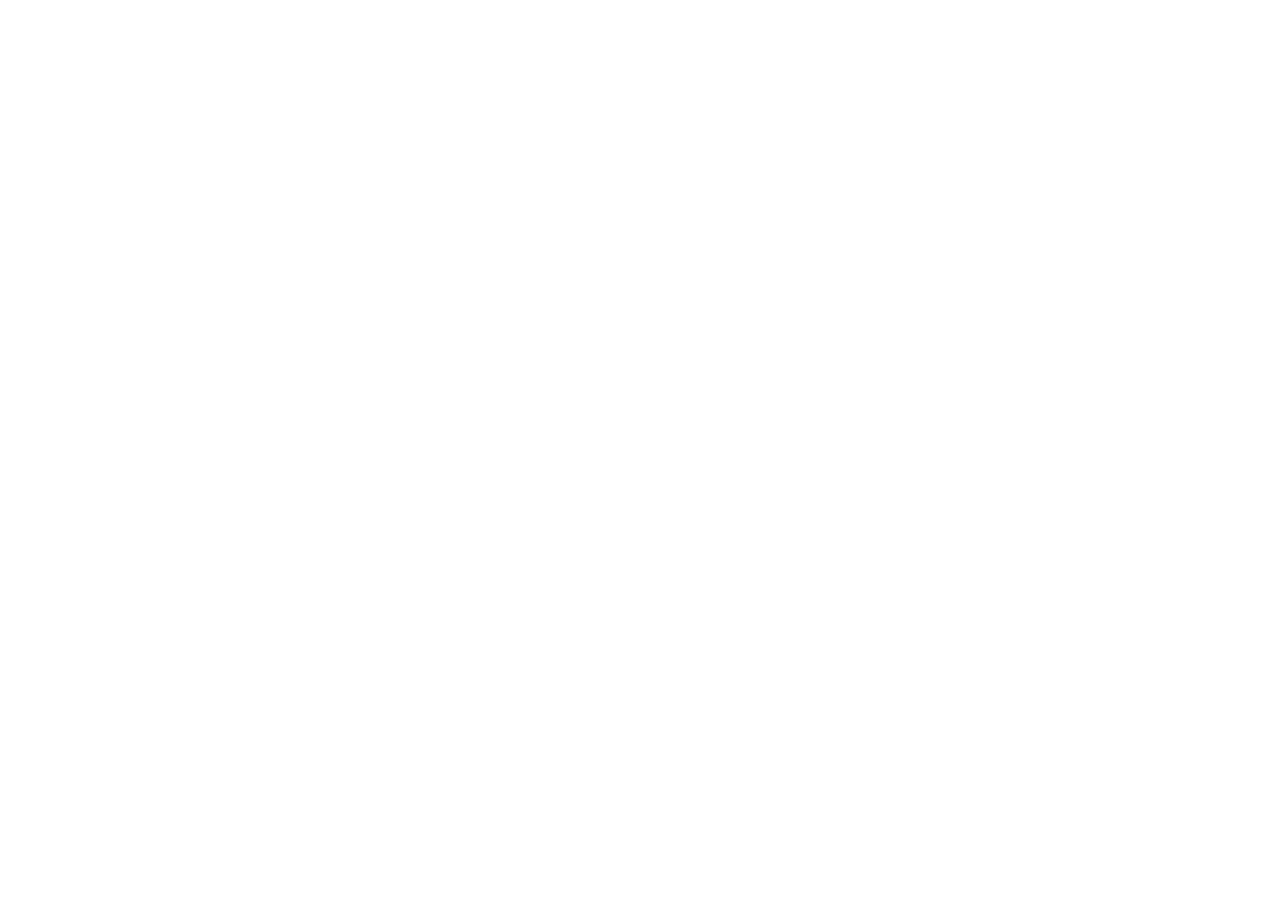
==== index.html @ 4a205fae "131" ====
<html lang="en">
<head>
    <meta charset="UTF-8">
    <meta http-equiv="X-UA-Compatible" content="IE=edge">
    <meta name="viewport" content="width=device-width, initial-scale=1.0">

    <!-- CSS only -->
    <link href="https://cdn.jsdelivr.net/npm/bootstrap@5.2.1/dist/css/bootstrap.min.css" rel="stylesheet" integrity="sha384-iYQeCzEYFbKjA/T2uDLTpkwGzCiq6soy8tYaI1GyVh/UjpbCx/TYkiZhlZB6+fzT" crossorigin="anonymous">

    <title>Boot Service</title>

</head>
<body>
    
</body>

    <!-- JavaScript Bundle with Popper -->
    <script src="https://cdn.jsdelivr.net/npm/bootstrap@5.2.1/dist/js/bootstrap.bundle.min.js" integrity="sha384-u1OknCvxWvY5kfmNBILK2hRnQC3Pr17a+RTT6rIHI7NnikvbZlHgTPOOmMi466C8" crossorigin="anonymous">
    </script>
    
</html>
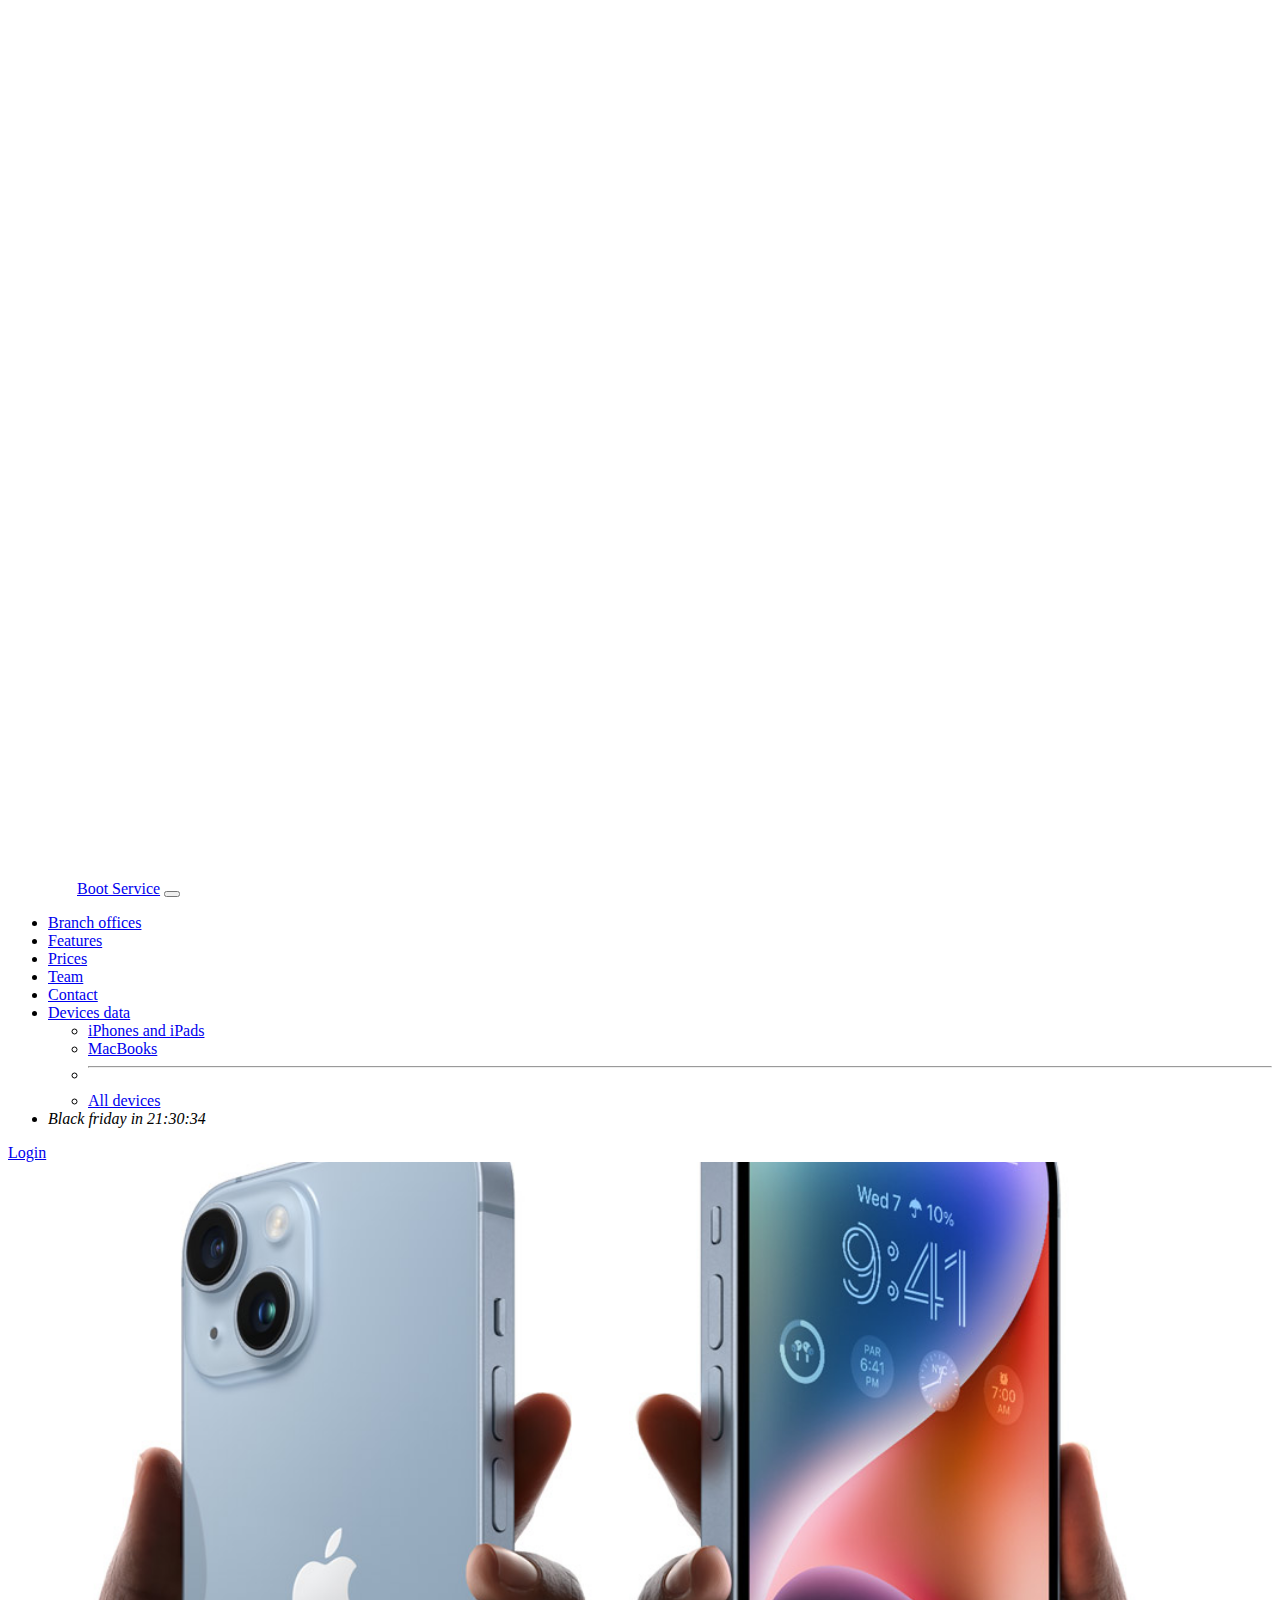
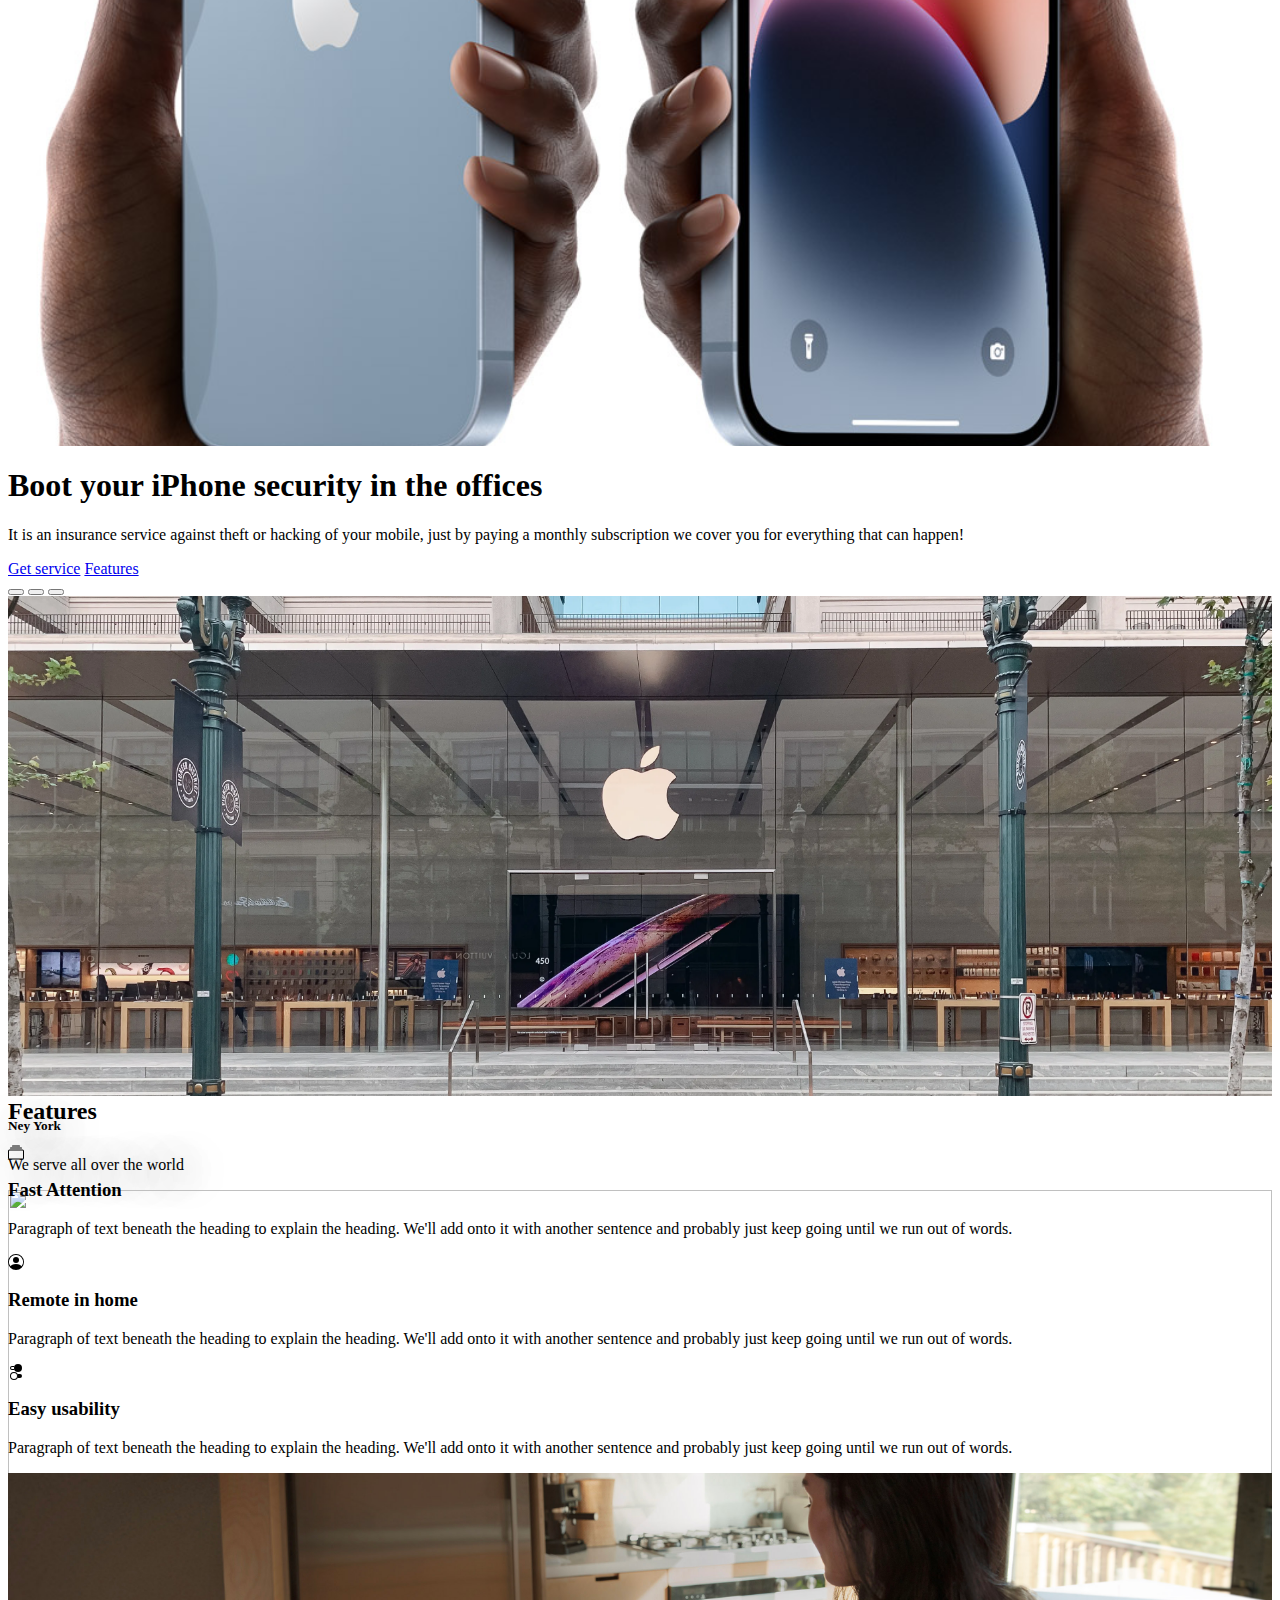
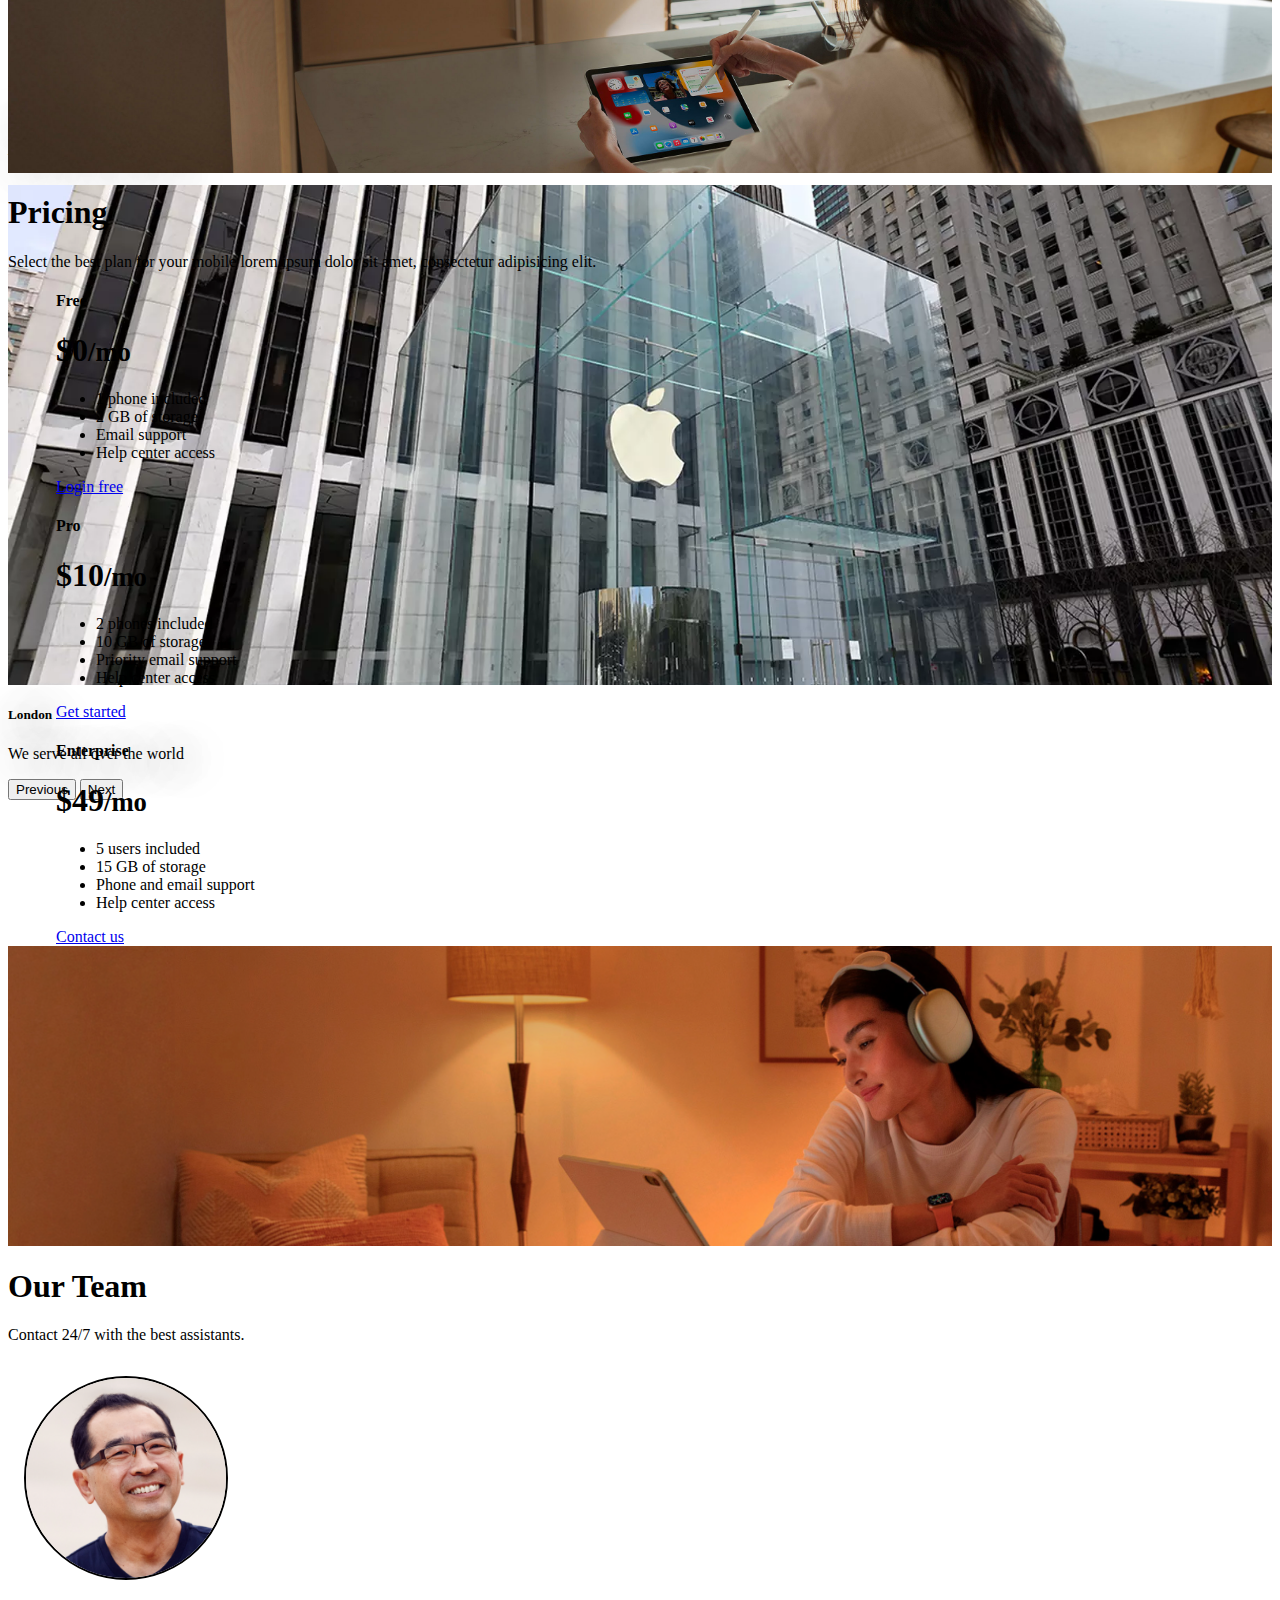
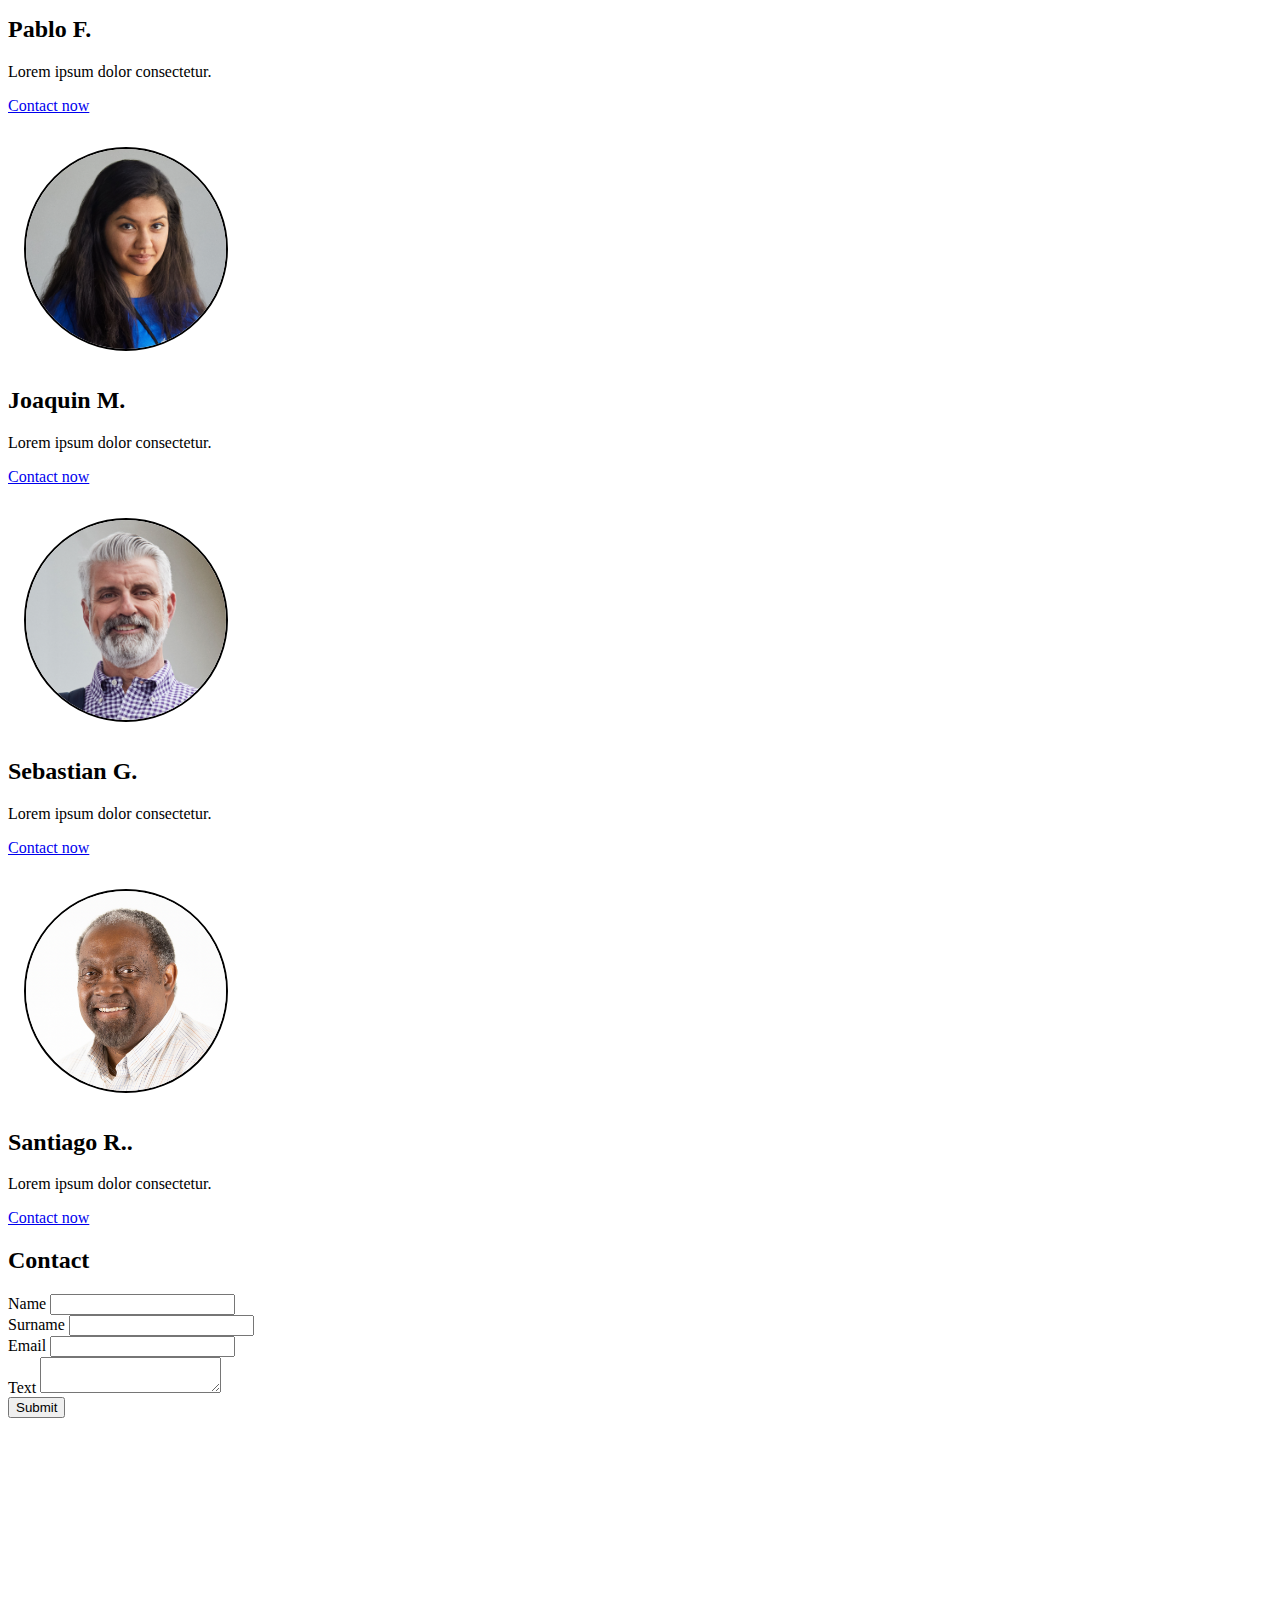
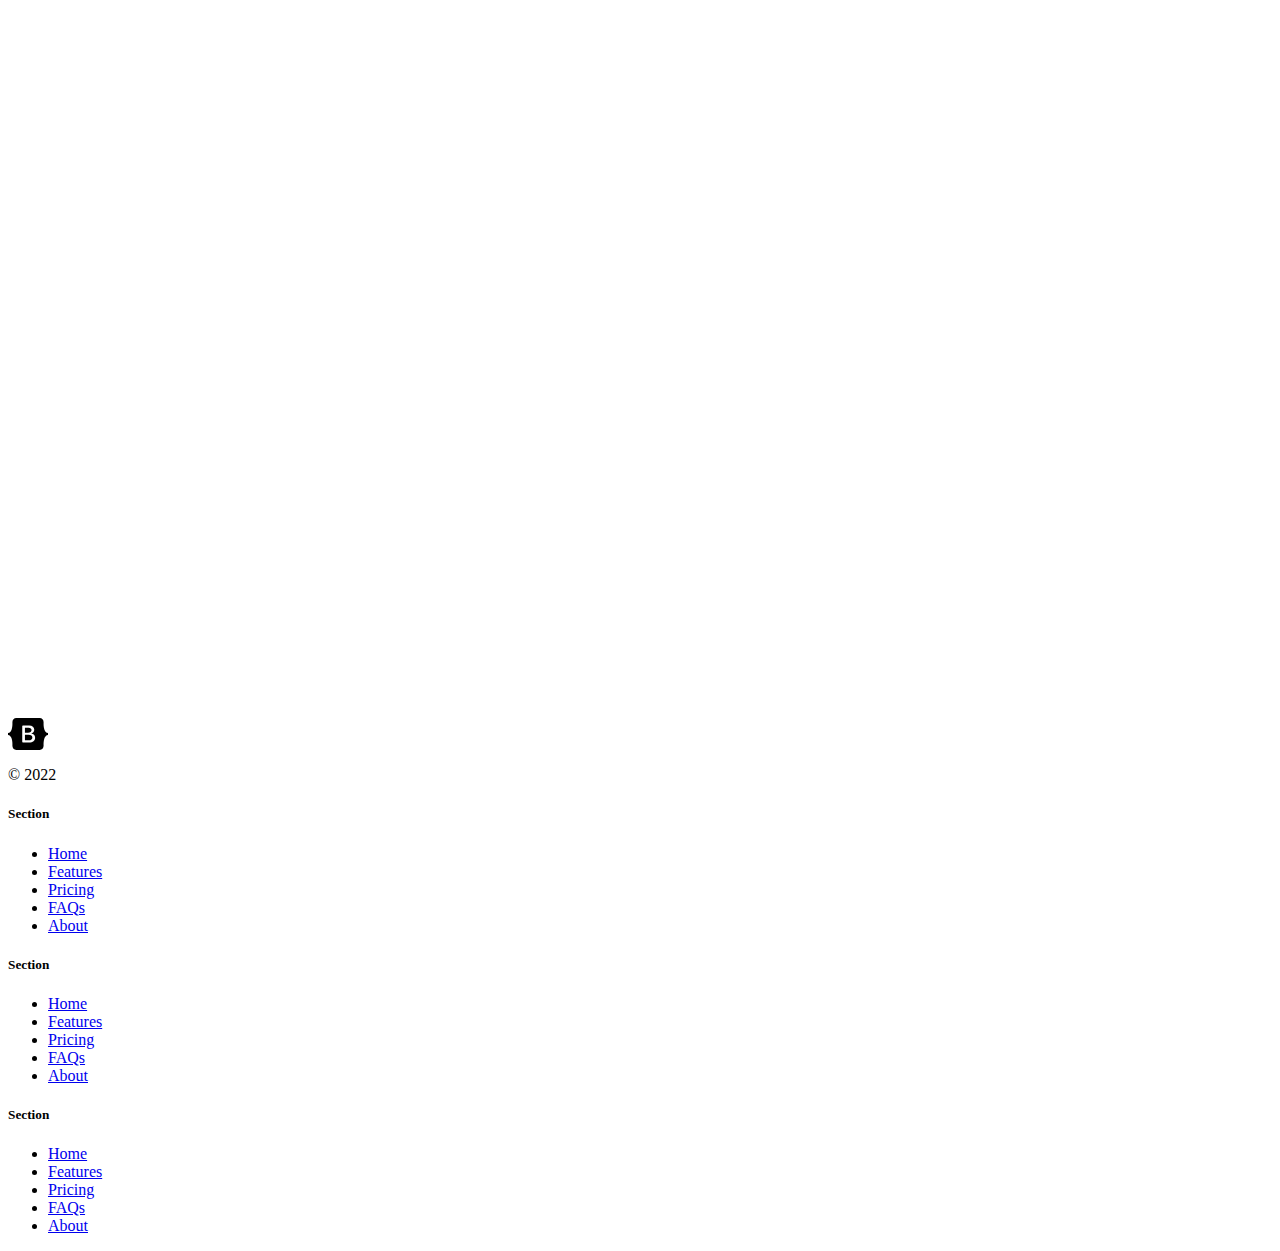
==== commit 73375d23: "134" ====
--- a/index.html
+++ b/index.html
@@ -8,14 +8,395 @@
     <link href="https://cdn.jsdelivr.net/npm/bootstrap@5.2.1/dist/css/bootstrap.min.css" rel="stylesheet" integrity="sha384-iYQeCzEYFbKjA/T2uDLTpkwGzCiq6soy8tYaI1GyVh/UjpbCx/TYkiZhlZB6+fzT" crossorigin="anonymous">
 
     <title>Boot Service</title>
+    <link rel="stylesheet" href="./css/style.css">
+    <link rel="shortcut icon" href="./img/BS02.png" type="image/x-icon">
 
 </head>
 <body>
+
+    <!-- svg -->
+    <svg xmlns="http://www.w3.org/2000/svg" style="display: none;">
+        <symbol id="bootstrap" viewBox="0 0 118 94">
+          <title>Bootstrap</title>
+          <path fill-rule="evenodd" clip-rule="evenodd" d="M24.509 0c-6.733 0-11.715 5.893-11.492 12.284.214 6.14-.064 14.092-2.066 20.577C8.943 39.365 5.547 43.485 0 44.014v5.972c5.547.529 8.943 4.649 10.951 11.153 2.002 6.485 2.28 14.437 2.066 20.577C12.794 88.106 17.776 94 24.51 94H93.5c6.733 0 11.714-5.893 11.491-12.284-.214-6.14.064-14.092 2.066-20.577 2.009-6.504 5.396-10.624 10.943-11.153v-5.972c-5.547-.529-8.934-4.649-10.943-11.153-2.002-6.484-2.28-14.437-2.066-20.577C105.214 5.894 100.233 0 93.5 0H24.508zM80 57.863C80 66.663 73.436 72 62.543 72H44a2 2 0 01-2-2V24a2 2 0 012-2h18.437c9.083 0 15.044 4.92 15.044 12.474 0 5.302-4.01 10.049-9.119 10.88v.277C75.317 46.394 80 51.21 80 57.863zM60.521 28.34H49.948v14.934h8.905c6.884 0 10.68-2.772 10.68-7.727 0-4.643-3.264-7.207-9.012-7.207zM49.948 49.2v16.458H60.91c7.167 0 10.964-2.876 10.964-8.281 0-5.406-3.903-8.178-11.425-8.178H49.948z"></path>
+        </symbol>
+        <symbol id="home" viewBox="0 0 16 16">
+          <path d="M8.354 1.146a.5.5 0 0 0-.708 0l-6 6A.5.5 0 0 0 1.5 7.5v7a.5.5 0 0 0 .5.5h4.5a.5.5 0 0 0 .5-.5v-4h2v4a.5.5 0 0 0 .5.5H14a.5.5 0 0 0 .5-.5v-7a.5.5 0 0 0-.146-.354L13 5.793V2.5a.5.5 0 0 0-.5-.5h-1a.5.5 0 0 0-.5.5v1.293L8.354 1.146zM2.5 14V7.707l5.5-5.5 5.5 5.5V14H10v-4a.5.5 0 0 0-.5-.5h-3a.5.5 0 0 0-.5.5v4H2.5z"/>
+        </symbol>
+        <symbol id="speedometer2" viewBox="0 0 16 16">
+          <path d="M8 4a.5.5 0 0 1 .5.5V6a.5.5 0 0 1-1 0V4.5A.5.5 0 0 1 8 4zM3.732 5.732a.5.5 0 0 1 .707 0l.915.914a.5.5 0 1 1-.708.708l-.914-.915a.5.5 0 0 1 0-.707zM2 10a.5.5 0 0 1 .5-.5h1.586a.5.5 0 0 1 0 1H2.5A.5.5 0 0 1 2 10zm9.5 0a.5.5 0 0 1 .5-.5h1.5a.5.5 0 0 1 0 1H12a.5.5 0 0 1-.5-.5zm.754-4.246a.389.389 0 0 0-.527-.02L7.547 9.31a.91.91 0 1 0 1.302 1.258l3.434-4.297a.389.389 0 0 0-.029-.518z"/>
+          <path fill-rule="evenodd" d="M0 10a8 8 0 1 1 15.547 2.661c-.442 1.253-1.845 1.602-2.932 1.25C11.309 13.488 9.475 13 8 13c-1.474 0-3.31.488-4.615.911-1.087.352-2.49.003-2.932-1.25A7.988 7.988 0 0 1 0 10zm8-7a7 7 0 0 0-6.603 9.329c.203.575.923.876 1.68.63C4.397 12.533 6.358 12 8 12s3.604.532 4.923.96c.757.245 1.477-.056 1.68-.631A7 7 0 0 0 8 3z"/>
+        </symbol>
+        <symbol id="table" viewBox="0 0 16 16">
+          <path d="M0 2a2 2 0 0 1 2-2h12a2 2 0 0 1 2 2v12a2 2 0 0 1-2 2H2a2 2 0 0 1-2-2V2zm15 2h-4v3h4V4zm0 4h-4v3h4V8zm0 4h-4v3h3a1 1 0 0 0 1-1v-2zm-5 3v-3H6v3h4zm-5 0v-3H1v2a1 1 0 0 0 1 1h3zm-4-4h4V8H1v3zm0-4h4V4H1v3zm5-3v3h4V4H6zm4 4H6v3h4V8z"/>
+        </symbol>
+        <symbol id="people-circle" viewBox="0 0 16 16">
+          <path d="M11 6a3 3 0 1 1-6 0 3 3 0 0 1 6 0z"/>
+          <path fill-rule="evenodd" d="M0 8a8 8 0 1 1 16 0A8 8 0 0 1 0 8zm8-7a7 7 0 0 0-5.468 11.37C3.242 11.226 4.805 10 8 10s4.757 1.225 5.468 2.37A7 7 0 0 0 8 1z"/>
+        </symbol>
+        <symbol id="grid" viewBox="0 0 16 16">
+          <path d="M1 2.5A1.5 1.5 0 0 1 2.5 1h3A1.5 1.5 0 0 1 7 2.5v3A1.5 1.5 0 0 1 5.5 7h-3A1.5 1.5 0 0 1 1 5.5v-3zM2.5 2a.5.5 0 0 0-.5.5v3a.5.5 0 0 0 .5.5h3a.5.5 0 0 0 .5-.5v-3a.5.5 0 0 0-.5-.5h-3zm6.5.5A1.5 1.5 0 0 1 10.5 1h3A1.5 1.5 0 0 1 15 2.5v3A1.5 1.5 0 0 1 13.5 7h-3A1.5 1.5 0 0 1 9 5.5v-3zm1.5-.5a.5.5 0 0 0-.5.5v3a.5.5 0 0 0 .5.5h3a.5.5 0 0 0 .5-.5v-3a.5.5 0 0 0-.5-.5h-3zM1 10.5A1.5 1.5 0 0 1 2.5 9h3A1.5 1.5 0 0 1 7 10.5v3A1.5 1.5 0 0 1 5.5 15h-3A1.5 1.5 0 0 1 1 13.5v-3zm1.5-.5a.5.5 0 0 0-.5.5v3a.5.5 0 0 0 .5.5h3a.5.5 0 0 0 .5-.5v-3a.5.5 0 0 0-.5-.5h-3zm6.5.5A1.5 1.5 0 0 1 10.5 9h3a1.5 1.5 0 0 1 1.5 1.5v3a1.5 1.5 0 0 1-1.5 1.5h-3A1.5 1.5 0 0 1 9 13.5v-3zm1.5-.5a.5.5 0 0 0-.5.5v3a.5.5 0 0 0 .5.5h3a.5.5 0 0 0 .5-.5v-3a.5.5 0 0 0-.5-.5h-3z"/>
+        </symbol>
+        <symbol id="collection" viewBox="0 0 16 16">
+          <path d="M2.5 3.5a.5.5 0 0 1 0-1h11a.5.5 0 0 1 0 1h-11zm2-2a.5.5 0 0 1 0-1h7a.5.5 0 0 1 0 1h-7zM0 13a1.5 1.5 0 0 0 1.5 1.5h13A1.5 1.5 0 0 0 16 13V6a1.5 1.5 0 0 0-1.5-1.5h-13A1.5 1.5 0 0 0 0 6v7zm1.5.5A.5.5 0 0 1 1 13V6a.5.5 0 0 1 .5-.5h13a.5.5 0 0 1 .5.5v7a.5.5 0 0 1-.5.5h-13z"/>
+        </symbol>
+        <symbol id="calendar3" viewBox="0 0 16 16">
+          <path d="M14 0H2a2 2 0 0 0-2 2v12a2 2 0 0 0 2 2h12a2 2 0 0 0 2-2V2a2 2 0 0 0-2-2zM1 3.857C1 3.384 1.448 3 2 3h12c.552 0 1 .384 1 .857v10.286c0 .473-.448.857-1 .857H2c-.552 0-1-.384-1-.857V3.857z"/>
+          <path d="M6.5 7a1 1 0 1 0 0-2 1 1 0 0 0 0 2zm3 0a1 1 0 1 0 0-2 1 1 0 0 0 0 2zm3 0a1 1 0 1 0 0-2 1 1 0 0 0 0 2zm-9 3a1 1 0 1 0 0-2 1 1 0 0 0 0 2zm3 0a1 1 0 1 0 0-2 1 1 0 0 0 0 2zm3 0a1 1 0 1 0 0-2 1 1 0 0 0 0 2zm3 0a1 1 0 1 0 0-2 1 1 0 0 0 0 2zm-9 3a1 1 0 1 0 0-2 1 1 0 0 0 0 2zm3 0a1 1 0 1 0 0-2 1 1 0 0 0 0 2zm3 0a1 1 0 1 0 0-2 1 1 0 0 0 0 2z"/>
+        </symbol>
+        <symbol id="chat-quote-fill" viewBox="0 0 16 16">
+          <path d="M16 8c0 3.866-3.582 7-8 7a9.06 9.06 0 0 1-2.347-.306c-.584.296-1.925.864-4.181 1.234-.2.032-.352-.176-.273-.362.354-.836.674-1.95.77-2.966C.744 11.37 0 9.76 0 8c0-3.866 3.582-7 8-7s8 3.134 8 7zM7.194 6.766a1.688 1.688 0 0 0-.227-.272 1.467 1.467 0 0 0-.469-.324l-.008-.004A1.785 1.785 0 0 0 5.734 6C4.776 6 4 6.746 4 7.667c0 .92.776 1.666 1.734 1.666.343 0 .662-.095.931-.26-.137.389-.39.804-.81 1.22a.405.405 0 0 0 .011.59c.173.16.447.155.614-.01 1.334-1.329 1.37-2.758.941-3.706a2.461 2.461 0 0 0-.227-.4zM11 9.073c-.136.389-.39.804-.81 1.22a.405.405 0 0 0 .012.59c.172.16.446.155.613-.01 1.334-1.329 1.37-2.758.942-3.706a2.466 2.466 0 0 0-.228-.4 1.686 1.686 0 0 0-.227-.273 1.466 1.466 0 0 0-.469-.324l-.008-.004A1.785 1.785 0 0 0 10.07 6c-.957 0-1.734.746-1.734 1.667 0 .92.777 1.666 1.734 1.666.343 0 .662-.095.931-.26z"/>
+        </symbol>
+        <symbol id="cpu-fill" viewBox="0 0 16 16">
+          <path d="M6.5 6a.5.5 0 0 0-.5.5v3a.5.5 0 0 0 .5.5h3a.5.5 0 0 0 .5-.5v-3a.5.5 0 0 0-.5-.5h-3z"/>
+          <path d="M5.5.5a.5.5 0 0 0-1 0V2A2.5 2.5 0 0 0 2 4.5H.5a.5.5 0 0 0 0 1H2v1H.5a.5.5 0 0 0 0 1H2v1H.5a.5.5 0 0 0 0 1H2v1H.5a.5.5 0 0 0 0 1H2A2.5 2.5 0 0 0 4.5 14v1.5a.5.5 0 0 0 1 0V14h1v1.5a.5.5 0 0 0 1 0V14h1v1.5a.5.5 0 0 0 1 0V14h1v1.5a.5.5 0 0 0 1 0V14a2.5 2.5 0 0 0 2.5-2.5h1.5a.5.5 0 0 0 0-1H14v-1h1.5a.5.5 0 0 0 0-1H14v-1h1.5a.5.5 0 0 0 0-1H14v-1h1.5a.5.5 0 0 0 0-1H14A2.5 2.5 0 0 0 11.5 2V.5a.5.5 0 0 0-1 0V2h-1V.5a.5.5 0 0 0-1 0V2h-1V.5a.5.5 0 0 0-1 0V2h-1V.5zm1 4.5h3A1.5 1.5 0 0 1 11 6.5v3A1.5 1.5 0 0 1 9.5 11h-3A1.5 1.5 0 0 1 5 9.5v-3A1.5 1.5 0 0 1 6.5 5z"/>
+        </symbol>
+        <symbol id="gear-fill" viewBox="0 0 16 16">
+          <path d="M9.405 1.05c-.413-1.4-2.397-1.4-2.81 0l-.1.34a1.464 1.464 0 0 1-2.105.872l-.31-.17c-1.283-.698-2.686.705-1.987 1.987l.169.311c.446.82.023 1.841-.872 2.105l-.34.1c-1.4.413-1.4 2.397 0 2.81l.34.1a1.464 1.464 0 0 1 .872 2.105l-.17.31c-.698 1.283.705 2.686 1.987 1.987l.311-.169a1.464 1.464 0 0 1 2.105.872l.1.34c.413 1.4 2.397 1.4 2.81 0l.1-.34a1.464 1.464 0 0 1 2.105-.872l.31.17c1.283.698 2.686-.705 1.987-1.987l-.169-.311a1.464 1.464 0 0 1 .872-2.105l.34-.1c1.4-.413 1.4-2.397 0-2.81l-.34-.1a1.464 1.464 0 0 1-.872-2.105l.17-.31c.698-1.283-.705-2.686-1.987-1.987l-.311.169a1.464 1.464 0 0 1-2.105-.872l-.1-.34zM8 10.93a2.929 2.929 0 1 1 0-5.86 2.929 2.929 0 0 1 0 5.858z"/>
+        </symbol>
+        <symbol id="speedometer" viewBox="0 0 16 16">
+          <path d="M8 2a.5.5 0 0 1 .5.5V4a.5.5 0 0 1-1 0V2.5A.5.5 0 0 1 8 2zM3.732 3.732a.5.5 0 0 1 .707 0l.915.914a.5.5 0 1 1-.708.708l-.914-.915a.5.5 0 0 1 0-.707zM2 8a.5.5 0 0 1 .5-.5h1.586a.5.5 0 0 1 0 1H2.5A.5.5 0 0 1 2 8zm9.5 0a.5.5 0 0 1 .5-.5h1.5a.5.5 0 0 1 0 1H12a.5.5 0 0 1-.5-.5zm.754-4.246a.389.389 0 0 0-.527-.02L7.547 7.31A.91.91 0 1 0 8.85 8.569l3.434-4.297a.389.389 0 0 0-.029-.518z"/>
+          <path fill-rule="evenodd" d="M6.664 15.889A8 8 0 1 1 9.336.11a8 8 0 0 1-2.672 15.78zm-4.665-4.283A11.945 11.945 0 0 1 8 10c2.186 0 4.236.585 6.001 1.606a7 7 0 1 0-12.002 0z"/>
+        </symbol>
+        <symbol id="toggles2" viewBox="0 0 16 16">
+          <path d="M9.465 10H12a2 2 0 1 1 0 4H9.465c.34-.588.535-1.271.535-2 0-.729-.195-1.412-.535-2z"/>
+          <path d="M6 15a3 3 0 1 0 0-6 3 3 0 0 0 0 6zm0 1a4 4 0 1 1 0-8 4 4 0 0 1 0 8zm.535-10a3.975 3.975 0 0 1-.409-1H4a1 1 0 0 1 0-2h2.126c.091-.355.23-.69.41-1H4a2 2 0 1 0 0 4h2.535z"/>
+          <path d="M14 4a4 4 0 1 1-8 0 4 4 0 0 1 8 0z"/>
+        </symbol>
+        <symbol id="tools" viewBox="0 0 16 16">
+          <path d="M1 0L0 1l2.2 3.081a1 1 0 0 0 .815.419h.07a1 1 0 0 1 .708.293l2.675 2.675-2.617 2.654A3.003 3.003 0 0 0 0 13a3 3 0 1 0 5.878-.851l2.654-2.617.968.968-.305.914a1 1 0 0 0 .242 1.023l3.356 3.356a1 1 0 0 0 1.414 0l1.586-1.586a1 1 0 0 0 0-1.414l-3.356-3.356a1 1 0 0 0-1.023-.242L10.5 9.5l-.96-.96 2.68-2.643A3.005 3.005 0 0 0 16 3c0-.269-.035-.53-.102-.777l-2.14 2.141L12 4l-.364-1.757L13.777.102a3 3 0 0 0-3.675 3.68L7.462 6.46 4.793 3.793a1 1 0 0 1-.293-.707v-.071a1 1 0 0 0-.419-.814L1 0zm9.646 10.646a.5.5 0 0 1 .708 0l3 3a.5.5 0 0 1-.708.708l-3-3a.5.5 0 0 1 0-.708zM3 11l.471.242.529.026.287.445.445.287.026.529L5 13l-.242.471-.026.529-.445.287-.287.445-.529.026L3 15l-.471-.242L2 14.732l-.287-.445L1.268 14l-.026-.529L1 13l.242-.471.026-.529.445-.287.287-.445.529-.026L3 11z"/>
+        </symbol>
+        <symbol id="chevron-right" viewBox="0 0 16 16">
+          <path fill-rule="evenodd" d="M4.646 1.646a.5.5 0 0 1 .708 0l6 6a.5.5 0 0 1 0 .708l-6 6a.5.5 0 0 1-.708-.708L10.293 8 4.646 2.354a.5.5 0 0 1 0-.708z"/>
+        </symbol>
+        <symbol id="geo-fill" viewBox="0 0 16 16">
+          <path fill-rule="evenodd" d="M4 4a4 4 0 1 1 4.5 3.969V13.5a.5.5 0 0 1-1 0V7.97A4 4 0 0 1 4 3.999zm2.493 8.574a.5.5 0 0 1-.411.575c-.712.118-1.28.295-1.655.493a1.319 1.319 0 0 0-.37.265.301.301 0 0 0-.057.09V14l.002.008a.147.147 0 0 0 .016.033.617.617 0 0 0 .145.15c.165.13.435.27.813.395.751.25 1.82.414 3.024.414s2.273-.163 3.024-.414c.378-.126.648-.265.813-.395a.619.619 0 0 0 .146-.15.148.148 0 0 0 .015-.033L12 14v-.004a.301.301 0 0 0-.057-.09 1.318 1.318 0 0 0-.37-.264c-.376-.198-.943-.375-1.655-.493a.5.5 0 1 1 .164-.986c.77.127 1.452.328 1.957.594C12.5 13 13 13.4 13 14c0 .426-.26.752-.544.977-.29.228-.68.413-1.116.558-.878.293-2.059.465-3.34.465-1.281 0-2.462-.172-3.34-.465-.436-.145-.826-.33-1.116-.558C3.26 14.752 3 14.426 3 14c0-.599.5-1 .961-1.243.505-.266 1.187-.467 1.957-.594a.5.5 0 0 1 .575.411z"/>
+        </symbol>
+        <symbol id="check" viewBox="0 0 16 16">
+          <title>Check</title>
+          <path d="M13.854 3.646a.5.5 0 0 1 0 .708l-7 7a.5.5 0 0 1-.708 0l-3.5-3.5a.5.5 0 1 1 .708-.708L6.5 10.293l6.646-6.647a.5.5 0 0 1 .708 0z"/>
+        </symbol>
+    </svg>
+
+    <!-- nav -->
+    <nav class="navbar navbar-dark bg-dark navbar-expand-lg sticky-top">
+        <div class="container-fluid ">
+          <img class="bs-logo-nav" src="./img/BS02W.png">
+          <a class="navbar-brand text-bg-dark" href="#">Boot Service</a>
+          <button class="navbar-toggler" type="button" data-bs-toggle="collapse" data-bs-target="#navbarSupportedContent" aria-controls="navbarSupportedContent" aria-expanded="false" aria-label="Toggle navigation">
+            <span class="navbar-toggler-icon text-light"></span>
+          </button>
+          <div class="collapse navbar-collapse" id="navbarSupportedContent">
+            <ul class="navbar-nav me-auto mb-2 mb-lg-0">
+              <li class="nav-item">
+                <a class="nav-link text-bg-dark" href="#carouselExampleCaptions">Branch offices</a>
+              </li>
+              <li class="nav-item">
+                <a class="nav-link text-bg-dark" href="#featured-3">Features</a>
+              </li>
+              <li class="nav-item">
+                <a class="nav-link text-bg-dark" href="#pricing-header">Prices</a>
+              </li>
+              <li class="nav-item">
+                <a class="nav-link text-bg-dark" href="#team">Team</a>
+              </li>
+              <li class="nav-item">
+                <a class="nav-link text-bg-dark" href="#contact">Contact</a>
+              </li>
+              <li class="nav-item dropdown">
+                <a class="nav-link dropdown-toggle text-bg-dark" href="#" role="button" data-bs-toggle="dropdown" aria-expanded="false">
+                  Devices data
+                </a>
+                <ul class="dropdown-menu">
+                  <li><a class="dropdown-item" href="#">iPhones and iPads</a></li>
+                  <li><a class="dropdown-item" href="#">MacBooks</a></li>
+                  <li><hr class="dropdown-divider"></li>
+                  <li><a class="dropdown-item" href="#">All devices</a></li>
+                </ul>
+              </li>
+              <li class="nav-item">
+                <a class="nav-link disabled text-bg-dark"><i>Black friday in 21:30:34</i></a>
+              </li>
+            </ul>
+            <a type="button" class="btn btn-light" href="./login.html">Login</a>
+          </div>
+        </div>
+    </nav>
+
+    <!-- hero 2 -->
+    <div class="container-fluid row flex-lg-row-reverse align-items-center justify-content-center g-3 mt-2 me-0 pe-0 ms-1">
+      <div class=" col-10 col-sm-8 col-lg-6 center-important">
+        <img src="./img/iphone_14_hero__ceub5xriecgi_medium_2x.jpeg" loading="lazy">
+      </div>
+      <div class="col-lg-6 center-important p-4">
+        <h1 class="display-5 fw-bold lh-1 mb-3">Boot your iPhone security in the offices</h1>
+        <p class="lead">It is an insurance service against theft or hacking of your mobile, just by paying a monthly subscription we cover you for everything that can happen!</p>
+        <div class="d-grid pb-5 gap-2 d-md-flex justify-content-md-start">
+          <a type="button" class="btn btn-primary btn-lg px-4 me-md-2" href="#prices">Get service</a>
+          <a type="button" class="btn btn-outline-secondary btn-lg px-4" href="#features">Features</a>
+        </div>
+      </div>
+    </div>
+
+    <!-- carrousel -->
+    <div id="carouselExampleCaptions" class="carousel slide carrousel-height" data-bs-ride="false">
+        <div class="carousel-indicators">
+          <button type="button" data-bs-target="#carouselExampleCaptions" data-bs-slide-to="0" class="active" aria-current="true" aria-label="Slide 1"></button>
+          <button type="button" data-bs-target="#carouselExampleCaptions" data-bs-slide-to="1" aria-label="Slide 2"></button>
+          <button type="button" data-bs-target="#carouselExampleCaptions" data-bs-slide-to="2" aria-label="Slide 3"></button>
+        </div>
+        <div class="carousel-inner">
+          <div class="carousel-item active">
+              <img src="./img/pioneer_place_front.webp">
+              <div class="carousel-caption d-none d-md-block">
+                <h5 class="text-shadow">Ney York</h5>
+                <p class="text-shadow">We serve all over the world</p>
+              </div>
+          </div>
+          <div class="carousel-item">
+            <img src="./img/5f97b48a-e76a-317b-b3f9-602ed2b5998b_Fashion_Place__2880px_large_2x.png">
+            <div class="carousel-caption d-none d-md-block">
+              <h5 class="text-shadow">Germany</h5>
+              <p class="text-shadow">We serve all over the world</p>
+            </div>
+          </div>
+          <div class="carousel-item">
+            <img src="./img/apple-q2-2020-report-01.webp">
+            <div class="carousel-caption d-none d-md-block">
+              <h5 class="text-shadow">London</h5>
+              <p class="text-shadow">We serve all over the world</p>
+            </div>
+          </div>
+        </div>
+        <button class="carousel-control-prev" type="button" data-bs-target="#carouselExampleCaptions" data-bs-slide="prev">
+          <span class="carousel-control-prev-icon" aria-hidden="true"></span>
+          <span class="visually-hidden">Previous</span>
+        </button>
+        <button class="carousel-control-next" type="button" data-bs-target="#carouselExampleCaptions" data-bs-slide="next">
+          <span class="carousel-control-next-icon" aria-hidden="true"></span>
+          <span class="visually-hidden">Next</span>
+        </button>
+    </div>
+
+    <!-- features -->
+    <div class="container p-3 " id="featured-3">
+        <h2 class="pb-2 pt-5 border-bottom">Features</h2>
+        <div class="row g-4 py-5 row-cols-1 row-cols-lg-3">
+          <div class="feature col">
+            <div class="feature-icon d-inline-flex align-items-center justify-content-center  fs-2 mb-3">
+              <svg class="bi" width="1em" height="1em"><use xlink:href="#collection"/></svg>
+            </div>
+            <h3 class="fs-2">Fast Attention</h3>
+            <p>Paragraph of text beneath the heading to explain the heading. We'll add onto it with another sentence and probably just keep going until we run out of words.</p>
+          </div>
+          <div class="feature col">
+            <div class="feature-icon d-inline-flex align-items-center justify-content-center fs-2 mb-3">
+              <svg class="bi" width="1em" height="1em"><use xlink:href="#people-circle"/></svg>
+            </div>
+            <h3 class="fs-2">Remote in home</h3>
+            <p>Paragraph of text beneath the heading to explain the heading. We'll add onto it with another sentence and probably just keep going until we run out of words.</p>
+          </div>
+          <div class="feature col">
+            <div class="feature-icon d-inline-flex align-items-center justify-content-center fs-2 mb-3">
+              <svg class="bi" width="1em" height="1em"><use xlink:href="#toggles2"/></svg>
+            </div>
+            <h3 class="fs-2">Easy usability</h3>
+            <p>Paragraph of text beneath the heading to explain the heading. We'll add onto it with another sentence and probably just keep going until we run out of words.</p>
+          </div>
+        </div>
+    </div>
+
+    <!-- banner 1 -->
+    <div class="container-fluid m-0 p-0 img-banner">
+      <img class="container-fluid m-0 p-0" src="./img/psp-hero-banner-homepage-getsupport.image.large_2x.jpg" alt="">
+    </div>
+
+    <!-- pricing -->
+    <div class="pricing-header p-1 pb-md-3 text-center mt-5" id="prices">
+      <h1 class="display-4 fw-normal">Pricing</h1>
+      <p class="fs-5 text-muted ms-1 me-1">Select the best plan for your mobile lorem ipsum dolor sit amet, consectetur adipisicing elit.</p>
+    </div>
+    <div class="row row-cols-1 row-cols-md-3 text-center p-3 pb-5 pricing-margin ">
+      <div class="col">
+        <div class="card mb-4 rounded-3 shadow-sm m-1">
+          <div class="card-header py-3">
+            <h4 class="my-0 fw-normal">Free</h4>
+          </div>
+          <div class="card-body">
+            <h1 class="card-title pricing-card-title">$0<small class="text-muted fw-light">/mo</small></h1>
+            <ul class="list-unstyled mt-3 mb-4">
+              <li>1 phone included</li>
+              <li>2 GB of storage</li>
+              <li>Email support</li>
+              <li>Help center access</li>
+            </ul>
+            <a type="button" class="w-100 btn btn-lg btn-outline-primary" href="./login.html">Login free</a>
+          </div>
+        </div>
+      </div>
+      <div class="col">
+        <div class="card mb-4 rounded-3 shadow-sm m-1">
+          <div class="card-header py-3">
+            <h4 class="my-0 fw-normal">Pro</h4>
+          </div>
+          <div class="card-body">
+            <h1 class="card-title pricing-card-title">$10<small class="text-muted fw-light">/mo</small></h1>
+            <ul class="list-unstyled mt-3 mb-4">
+              <li>2 phones included</li>
+              <li>10 GB of storage</li>
+              <li>Priority email support</li>
+              <li>Help center access</li>
+            </ul>
+            <a type="button" class="w-100 btn btn-lg btn-primary" href="./login.html">Get started</a>
+          </div>
+        </div>
+      </div>
+      <div class="col">
+        <div class="card mb-4 rounded-3 shadow-sm m-1 border-primary">
+          <div class="card-header py-3 text-bg-primary border-primary">
+            <h4 class="my-0 fw-normal">Enterprise</h4>
+          </div>
+          <div class="card-body">
+            <h1 class="card-title pricing-card-title">$49<small class="text-muted fw-light">/mo</small></h1>
+            <ul class="list-unstyled mt-3 mb-4">
+              <li>5 users included</li>
+              <li>15 GB of storage</li>
+              <li>Phone and email support</li>
+              <li>Help center access</li>
+            </ul>
+            <a type="button" class="w-100 btn btn-lg btn-primary" href="#contact">Contact us</a>
+          </div>
+        </div>
+      </div>
+    </div>
+    
+    <!-- banner 2 -->
+    <img class="container-fluid m-0 p-0 img-banner" src="./img/Screen Shot 2022-09-09 at 14.16.41.png">
+
+    <!-- our team -->
+    <div class="p-1 pb-md-3 text-center mt-5 mb-2" id="prices">
+      <h1 class="display-4 fw-normal">Our Team</h1>
+      <p class="fs-5 text-muted">Contact 24/7 with the best assistants.</p>
+    </div>
+    <div class="row w-100 padding-left-team mb-5">
+      <div class="col-lg-3 gap-2 d-flex justify-content-center align-items-center flex-column pb-3">
+        <img class="team-img" src="./img/team03.png">
+        <h2 class="fw-normal">Pablo F.</h2>
+        <p>Lorem ipsum dolor consectetur.</p>
+        <p><a class="btn btn-secondary" href="#contact">Contact now</a></p>
+      </div>
+      <div class="col-lg-3 gap-2 d-flex justify-content-center align-items-center flex-column pb-3">
+        <img class="team-img" src="./img/team04.png">
+        <h2 class="fw-normal">Joaquin M.</h2>
+        <p>Lorem ipsum dolor consectetur.</p>
+        <p><a class="btn btn-secondary" href="#contact">Contact now</a></p>
+
+      </div>
+      <div class="col-lg-3 gap-2 d-flex justify-content-center align-items-center flex-column pb-3">
+        <img class="team-img" src="./img/team02.png">
+          <h2 class="fw-normal">Sebastian G.</h2>
+          <p>Lorem ipsum dolor consectetur.</p>
+          <p><a class="btn btn-secondary" href="#contact">Contact now</a></p>
+      </div>
+      <div class="col-lg-3 gap-2 d-flex justify-content-center align-items-center flex-column pb-3">
+        <img class="team-img" src="./img/team01.png">
+        <h2 class="fw-normal">Santiago R..</h2>
+        <p>Lorem ipsum dolor consectetur.</p>
+        <p><a class="btn btn-secondary" href="#contact">Contact now</a></p>
+      </div>
+    </div>
+
+    <!-- contact -->
+    <div class="container-fluid p-0 m-0 bg-dark pb-1">
+    <div class="container pt-0 pb-5  contact-container text-bg-dark " id="contact">
+      <h2 class="pb-2 pt-5 border-bottom mb-4">Contact</h2>
+      <div class="row">
+        
+        <div class="col-sm-12 col-lg-6">
+          <div>
+            <form class="mb-2">
+              <div class="input-group mb-3">
+                <span class="input-group-text w-25">Name</span>
+                <input type="name" class="form-control" aria-label="Sizing example input" aria-describedby="inputGroup-sizing-default">
+              </div>
+              <div class="input-group mb-3 ">
+                <span class="input-group-text w-25" >Surname</span>
+                <input type="surname" class="form-control" aria-label="Sizing example input" aria-describedby="inputGroup-sizing-default">
+              </div>
+              <div class="input-group mb-3">
+                <span class="input-group-text w-25">Email</span>
+                <input type="email" class="form-control" aria-label="Sizing example input" aria-describedby="inputGroup-sizing-default">
+              </div>
+              <div class="input-group pb-3">
+                <span class="input-group-text w-25">Text</span>
+                <textarea class="form-control" aria-label="With textarea" required></textarea>
+              </div>
+              <input class="btn btn-primary w-100" type="submit" value="Submit">
+          </form>                                
+          </div>
+        </div>
+        <div class="col-sm-12 col-lg-6">
+          <iframe src="https://www.google.com/maps/embed?pb=!1m18!1m12!1m3!1d48367.09508183037!2d-74.07130696874997!3d40.74126999999999!2m3!1f0!2f0!3f0!3m2!1i1024!2i768!4f13.1!3m3!1m2!1s0x89c258f0741ceda7%3A0x4fd23cddb7a3d144!2sApple%20Fifth%20Avenue!5e0!3m2!1sen!2sar!4v1662748665881!5m2!1sen!2sar" width="100%" height="100%" style="border:0;" allowfullscreen="" loading="lazy" referrerpolicy="no-referrer-when-downgrade"></iframe>
+        </div>
+      </div>
+    </div>
+  </div>
+
+    
+
+    <!-- footer -->
+    <div class="container">
+        <footer class="row row-cols-1 row-cols-sm-2 row-cols-md-5 py-5 my-5 border-top">
+          <div class="col mb-3">
+            <a href="/" class="d-flex align-items-center mb-3 link-dark text-decoration-none">
+              <svg class="bi me-2" width="40" height="32"><use xlink:href="#bootstrap"/></svg>
+            </a>
+            <p class="text-muted">&copy; 2022</p>
+          </div>
+      
+          <div class="col mb-3">
+      
+          </div>
+      
+          <div class="col mb-3">
+            <h5>Section</h5>
+            <ul class="nav flex-column">
+              <li class="nav-item mb-2"><a href="#" class="nav-link p-0 text-muted">Home</a></li>
+              <li class="nav-item mb-2"><a href="#" class="nav-link p-0 text-muted">Features</a></li>
+              <li class="nav-item mb-2"><a href="#" class="nav-link p-0 text-muted">Pricing</a></li>
+              <li class="nav-item mb-2"><a href="#" class="nav-link p-0 text-muted">FAQs</a></li>
+              <li class="nav-item mb-2"><a href="#" class="nav-link p-0 text-muted">About</a></li>
+            </ul>
+          </div>
+      
+          <div class="col mb-3">
+            <h5>Section</h5>
+            <ul class="nav flex-column">
+              <li class="nav-item mb-2"><a href="#" class="nav-link p-0 text-muted">Home</a></li>
+              <li class="nav-item mb-2"><a href="#" class="nav-link p-0 text-muted">Features</a></li>
+              <li class="nav-item mb-2"><a href="#" class="nav-link p-0 text-muted">Pricing</a></li>
+              <li class="nav-item mb-2"><a href="#" class="nav-link p-0 text-muted">FAQs</a></li>
+              <li class="nav-item mb-2"><a href="#" class="nav-link p-0 text-muted">About</a></li>
+            </ul>
+          </div>
+      
+          <div class="col mb-3">
+            <h5>Section</h5>
+            <ul class="nav flex-column">
+              <li class="nav-item mb-2"><a href="#" class="nav-link p-0 text-muted">Home</a></li>
+              <li class="nav-item mb-2"><a href="#" class="nav-link p-0 text-muted">Features</a></li>
+              <li class="nav-item mb-2"><a href="#" class="nav-link p-0 text-muted">Pricing</a></li>
+              <li class="nav-item mb-2"><a href="#" class="nav-link p-0 text-muted">FAQs</a></li>
+              <li class="nav-item mb-2"><a href="#" class="nav-link p-0 text-muted">About</a></li>
+            </ul>
+          </div>
+        </footer>
+      </div>
     
 </body>
 
     <!-- JavaScript Bundle with Popper -->
     <script src="https://cdn.jsdelivr.net/npm/bootstrap@5.2.1/dist/js/bootstrap.bundle.min.js" integrity="sha384-u1OknCvxWvY5kfmNBILK2hRnQC3Pr17a+RTT6rIHI7NnikvbZlHgTPOOmMi466C8" crossorigin="anonymous">
     </script>
-    
+
 </html>--- a/css/style.css
+++ b/css/style.css
@@ -0,0 +1,75 @@
+
+
+.bs-logo-nav{
+    width: 52.5px;
+    padding-top: 2px;
+    padding-right: 12.5px;
+}
+.nav-link:hover{
+    text-decoration: underline solid #ffffff;
+}
+
+img{
+    width: 100%;
+    height: 100%;
+    object-fit: cover;
+}
+
+.carrousel-height{
+    height: 500px !important;
+}
+
+.text-shadow{
+    text-shadow: 5px 5px 40px #000;
+} 
+
+.pricing-margin{
+    margin: 0 3em 0 3em;
+}
+.our-team{
+    font-size: 2.75em;
+    padding-bottom: 1em;
+}
+.team-img{
+    border-radius: 50%;
+    width: 200px;
+    height: auto;
+    border: solid 2.5px #000;
+    margin: 1em;
+}
+.col-lg-4{
+    display: flex;
+    justify-content: center;
+    align-items: center;
+    flex-direction: column;
+}
+
+.img-banner{
+    height: 300px;
+}
+
+iframe{
+    border-radius: 8px;
+}
+@media (max-width: 900px){
+    .hero-2{
+        padding-top: 50px;
+    }
+    .pricing-margin{
+        margin: 0;
+    }
+    .hero-2{
+        margin: 0;  
+    }
+    iframe{
+        height: 300px;
+        margin-top: 1em;
+
+    }
+    .col-sm-12{
+        padding-left: 0.8em;
+    }
+    .padding-left-team{
+        padding-left: 2em;
+    }
+}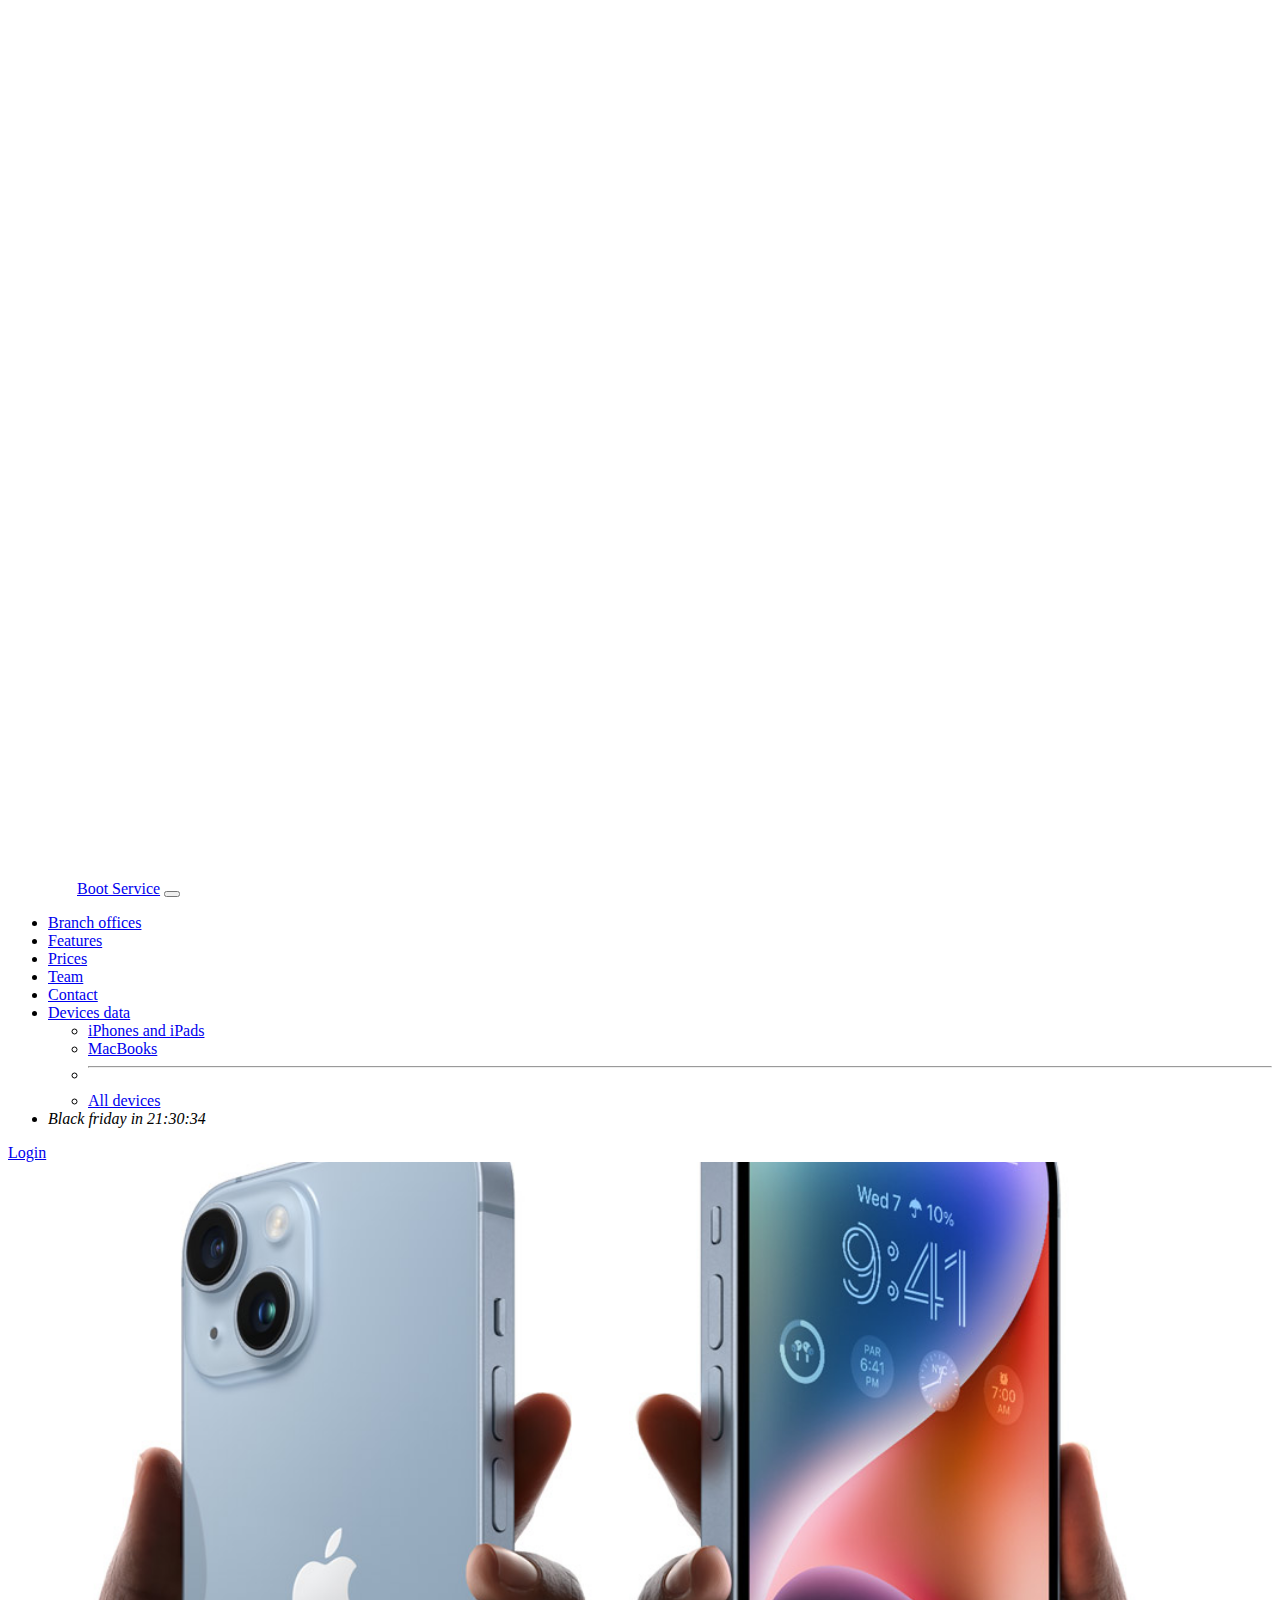
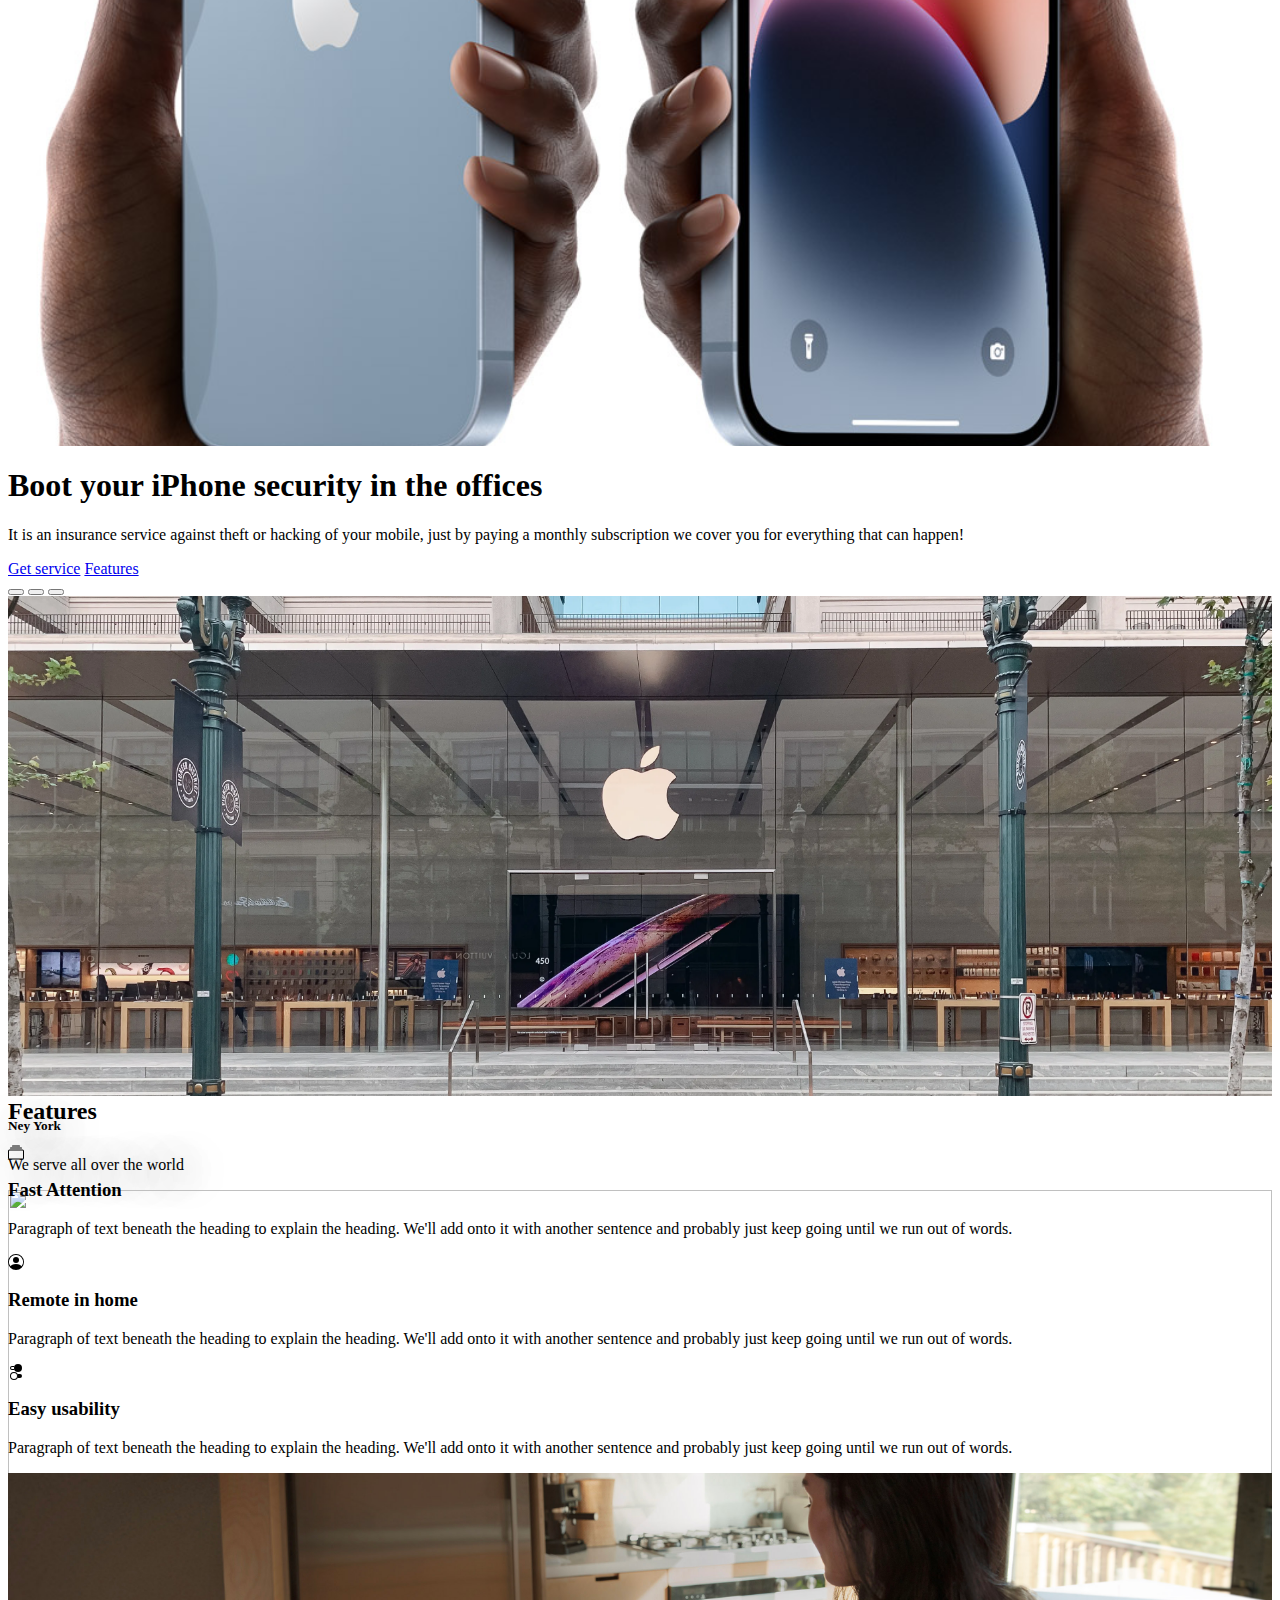
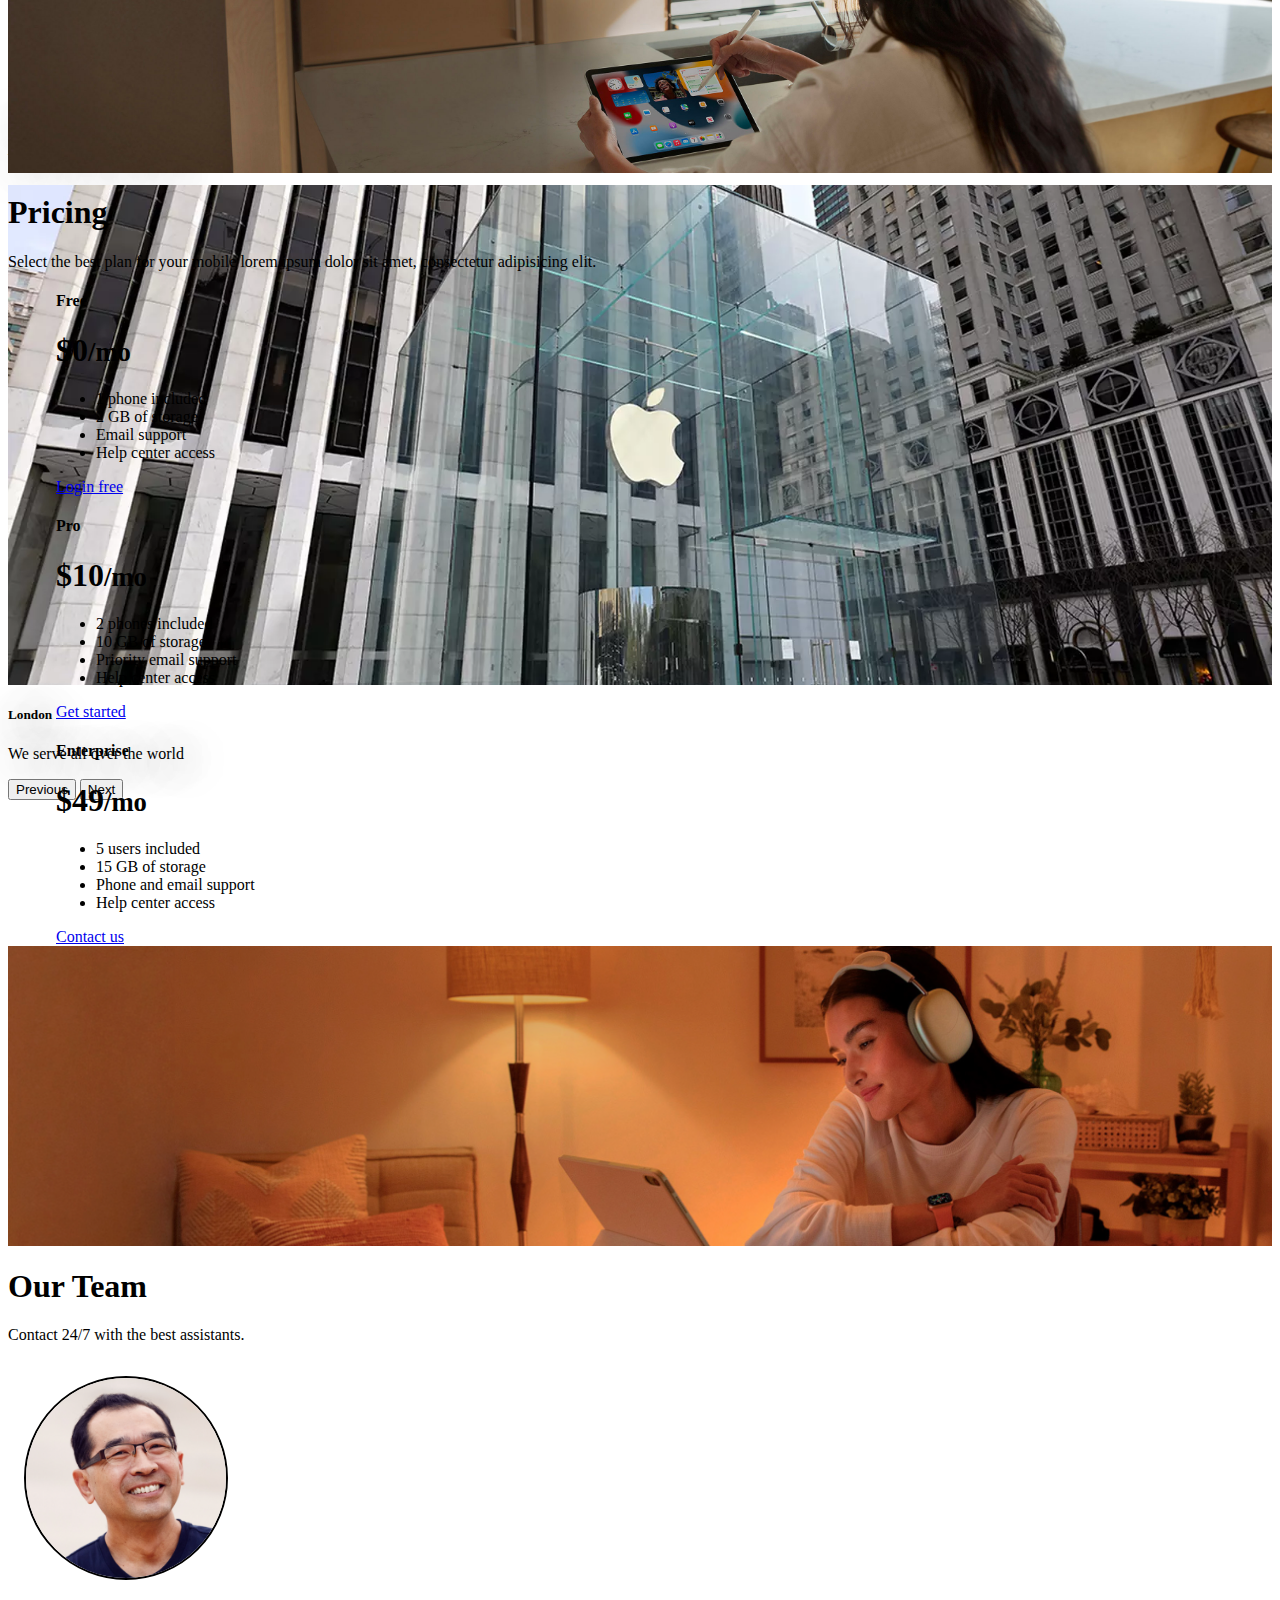
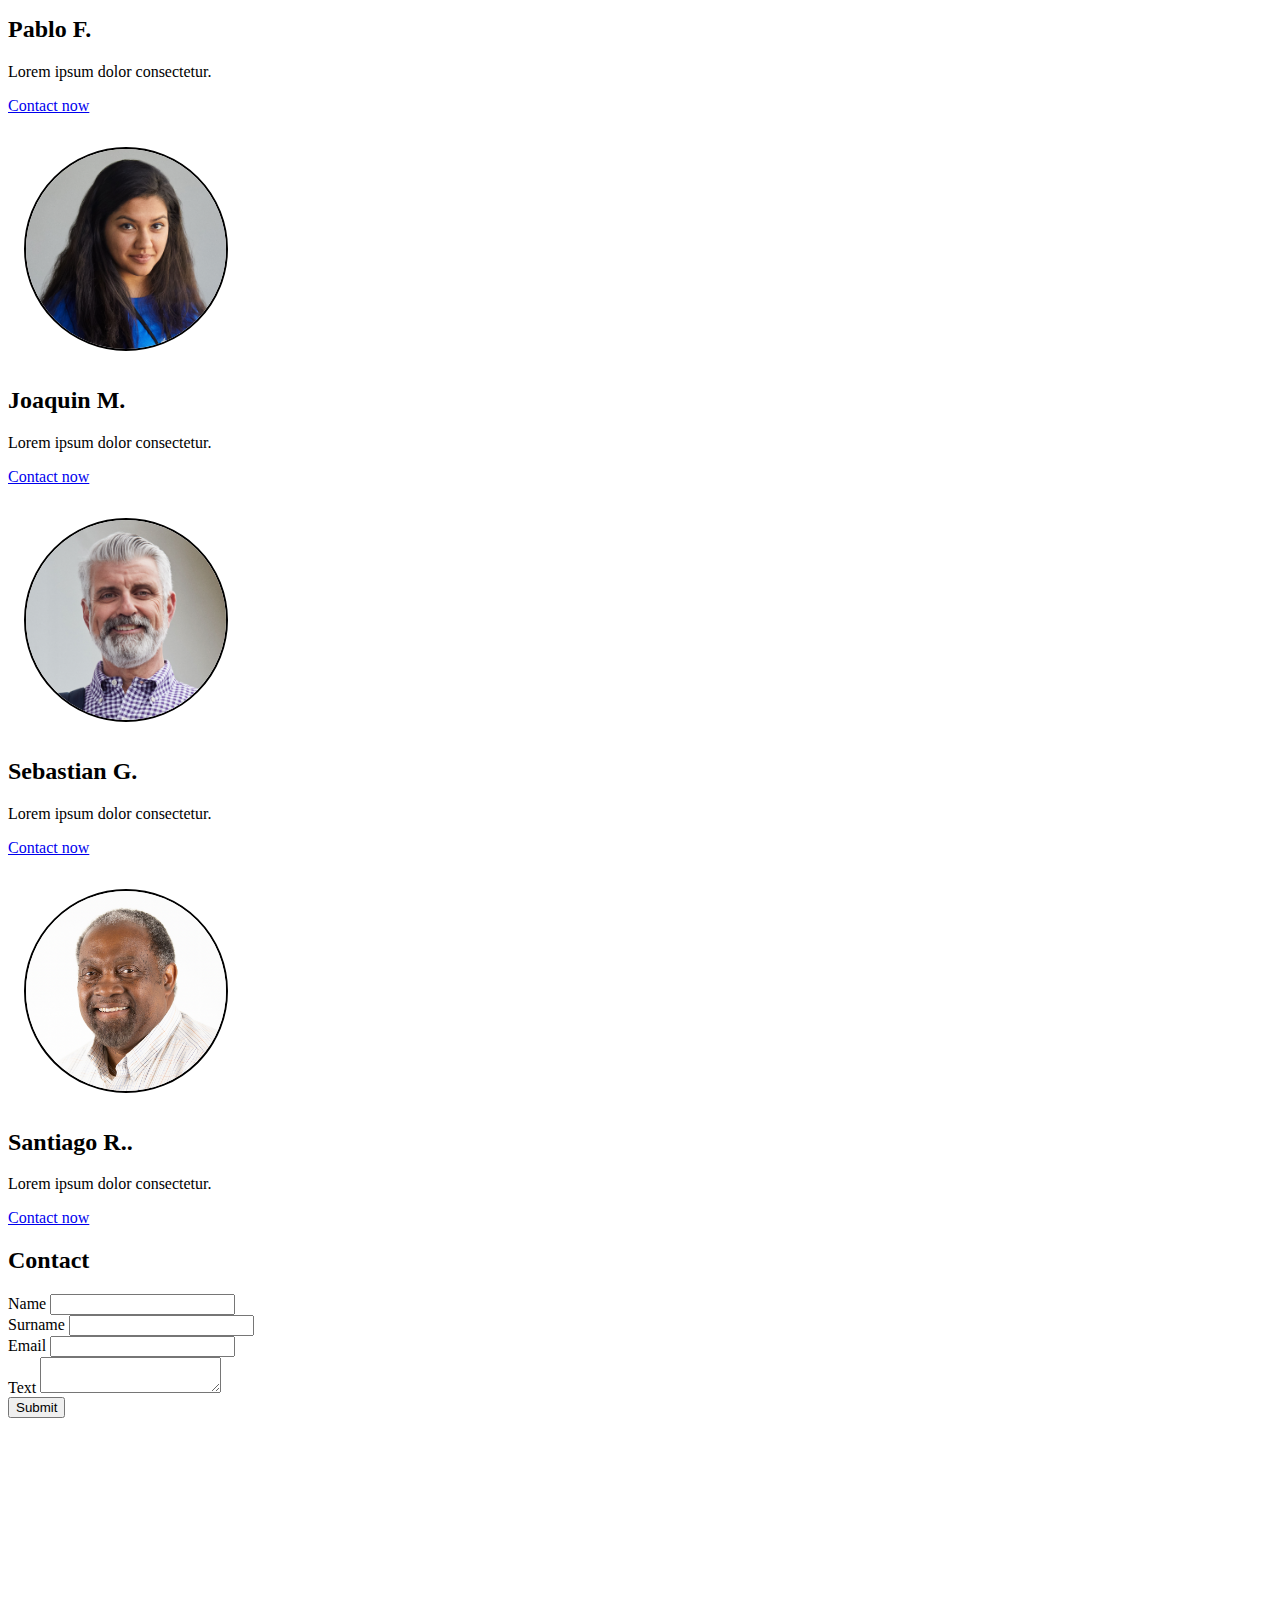
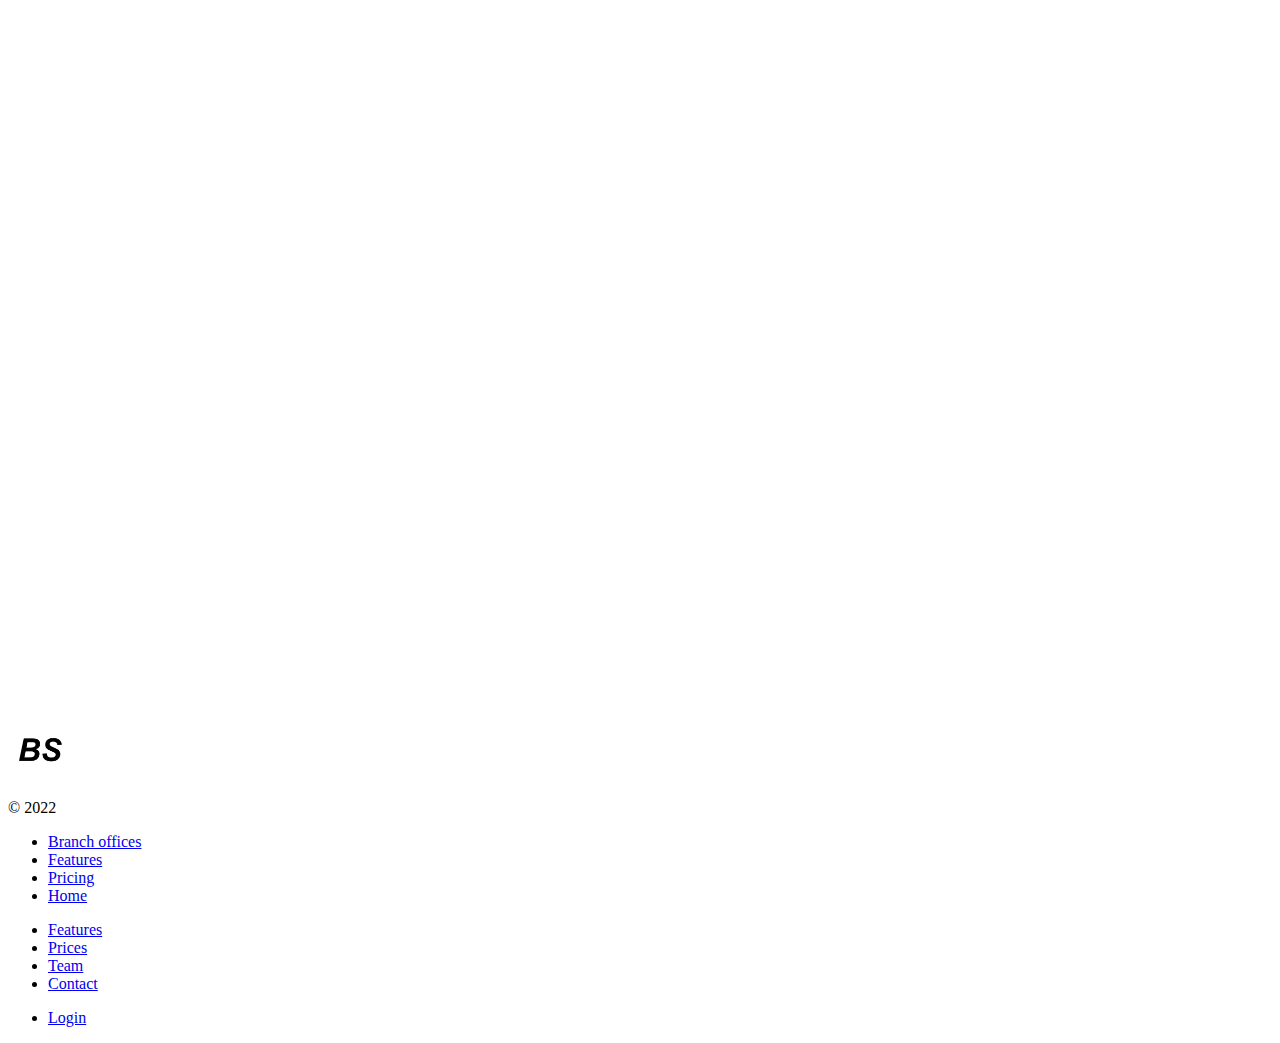
==== commit 6a868f86: "135" ====
--- a/index.html
+++ b/index.html
@@ -311,7 +311,6 @@
     <div class="container pt-0 pb-5  contact-container text-bg-dark " id="contact">
       <h2 class="pb-2 pt-5 border-bottom mb-4">Contact</h2>
       <div class="row">
-        
         <div class="col-sm-12 col-lg-6">
           <div>
             <form class="mb-2">
@@ -342,53 +341,52 @@
     </div>
   </div>
 
-    
-
     <!-- footer -->
-    <div class="container">
+    <div class="container container-footer">
         <footer class="row row-cols-1 row-cols-sm-2 row-cols-md-5 py-5 my-5 border-top">
-          <div class="col mb-3">
-            <a href="/" class="d-flex align-items-center mb-3 link-dark text-decoration-none">
-              <svg class="bi me-2" width="40" height="32"><use xlink:href="#bootstrap"/></svg>
+          <div class="col m-2">
+            <a>
+              <img src="./img/BS02.png" class="bs-footer">
             </a>
             <p class="text-muted">&copy; 2022</p>
           </div>
-      
-          <div class="col mb-3">
-      
-          </div>
-      
-          <div class="col mb-3">
-            <h5>Section</h5>
+          <div class="col m-2">
             <ul class="nav flex-column">
-              <li class="nav-item mb-2"><a href="#" class="nav-link p-0 text-muted">Home</a></li>
-              <li class="nav-item mb-2"><a href="#" class="nav-link p-0 text-muted">Features</a></li>
-              <li class="nav-item mb-2"><a href="#" class="nav-link p-0 text-muted">Pricing</a></li>
-              <li class="nav-item mb-2"><a href="#" class="nav-link p-0 text-muted">FAQs</a></li>
-              <li class="nav-item mb-2"><a href="#" class="nav-link p-0 text-muted">About</a></li>
-            </ul>
-          </div>
-      
-          <div class="col mb-3">
-            <h5>Section</h5>
+              <li class="nav-item mb-2">
+                <a class="nav-link p-0 text-muted" href="#carouselExampleCaptions">Branch offices</a>
+              </li>
+              <li class="nav-item mb-2">
+                <a class="nav-link p-0 text-muted" href="#featured-3">Features</a>
+              </li>
+              <li class="nav-item mb-2">
+                <a href="#" class="nav-link p-0 text-muted">Pricing</a>
+              </li>
+              <li class="nav-item mb-2">
+                <a href="#" class="nav-link p-0 text-muted">Home</a>
+              </li>
+            </ul>
+          </div>
+          <div class="col m-2">
             <ul class="nav flex-column">
-              <li class="nav-item mb-2"><a href="#" class="nav-link p-0 text-muted">Home</a></li>
-              <li class="nav-item mb-2"><a href="#" class="nav-link p-0 text-muted">Features</a></li>
-              <li class="nav-item mb-2"><a href="#" class="nav-link p-0 text-muted">Pricing</a></li>
-              <li class="nav-item mb-2"><a href="#" class="nav-link p-0 text-muted">FAQs</a></li>
-              <li class="nav-item mb-2"><a href="#" class="nav-link p-0 text-muted">About</a></li>
-            </ul>
-          </div>
-      
-          <div class="col mb-3">
-            <h5>Section</h5>
+              <li class="nav-item mb-2">
+                <a href="#" class="nav-link p-0 text-muted">Features</a>
+              </li>
+              <li class="nav-item mb-2">
+                <a class="nav-link p-0 text-muted" href="#pricing-header">Prices</a>
+              </li>
+              <li class="nav-item mb-2">
+                <a class="nav-link p-0 text-muted" href="#team">Team</a>
+              </li>
+              <li class="nav-item mb-2">
+                <a class="nav-link p-0 text-muted" href="#contact">Contact</a>
+              </li>
+            </ul>
+          </div>
+          <div class="col m-2">
             <ul class="nav flex-column">
-              <li class="nav-item mb-2"><a href="#" class="nav-link p-0 text-muted">Home</a></li>
-              <li class="nav-item mb-2"><a href="#" class="nav-link p-0 text-muted">Features</a></li>
-              <li class="nav-item mb-2"><a href="#" class="nav-link p-0 text-muted">Pricing</a></li>
-              <li class="nav-item mb-2"><a href="#" class="nav-link p-0 text-muted">FAQs</a></li>
-              <li class="nav-item mb-2"><a href="#" class="nav-link p-0 text-muted">About</a></li>
-            </ul>
+              <li class="nav-item mb-2">
+                <a href="./login.html" class="nav-link p-0 text-muted">Login</a>
+              </li>
           </div>
         </footer>
       </div>
--- a/css/style.css
+++ b/css/style.css
@@ -1,4 +1,18 @@
+/* generals */
 
+img{
+    width: 100%;
+    height: 100%;
+    object-fit: cover;
+}
+.text-shadow{
+    text-shadow: 5px 5px 40px #000;
+} 
+iframe{
+    border-radius: 8px;
+}
+
+/* nav */
 
 .bs-logo-nav{
     width: 52.5px;
@@ -9,23 +23,20 @@
     text-decoration: underline solid #ffffff;
 }
 
-img{
-    width: 100%;
-    height: 100%;
-    object-fit: cover;
-}
+/* carrousel */
 
 .carrousel-height{
     height: 500px !important;
 }
 
-.text-shadow{
-    text-shadow: 5px 5px 40px #000;
-} 
+/* pricing */
 
 .pricing-margin{
     margin: 0 3em 0 3em;
 }
+
+/* team */
+
 .our-team{
     font-size: 2.75em;
     padding-bottom: 1em;
@@ -44,13 +55,32 @@
     flex-direction: column;
 }
 
+/* banner */
+
 .img-banner{
     height: 300px;
 }
 
-iframe{
-    border-radius: 8px;
+/* footer */
+
+.bs-footer{
+    width: 65px;
+    height: auto;
 }
+
+/* sigin */
+
+.form-signin{
+    height: 100vh;
+    max-width: 20em;
+    display: flex;
+    justify-content: center;
+    align-items: center;
+    
+}
+
+/* media */
+
 @media (max-width: 900px){
     .hero-2{
         padding-top: 50px;
@@ -72,4 +102,7 @@
     .padding-left-team{
         padding-left: 2em;
     }
+    .container-footer{
+        padding: 0 2em 0 2em;
+    }
 }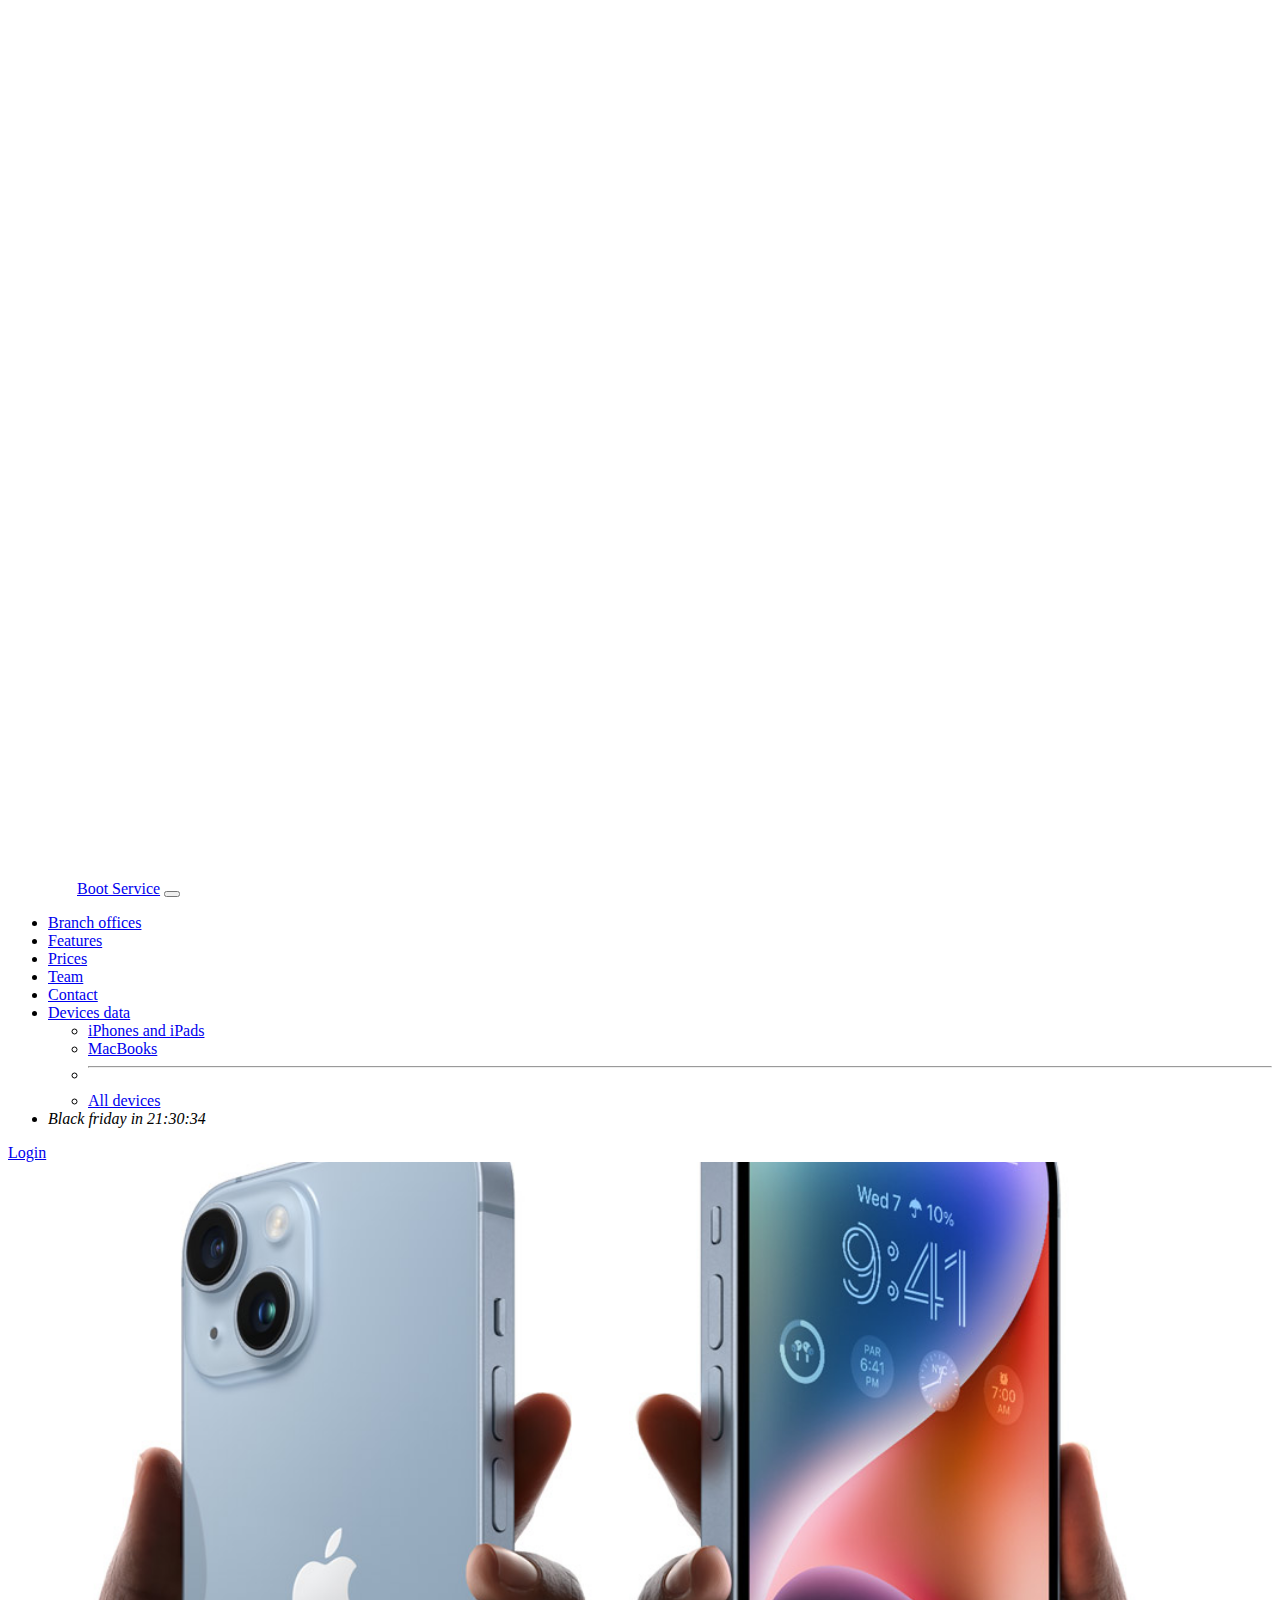
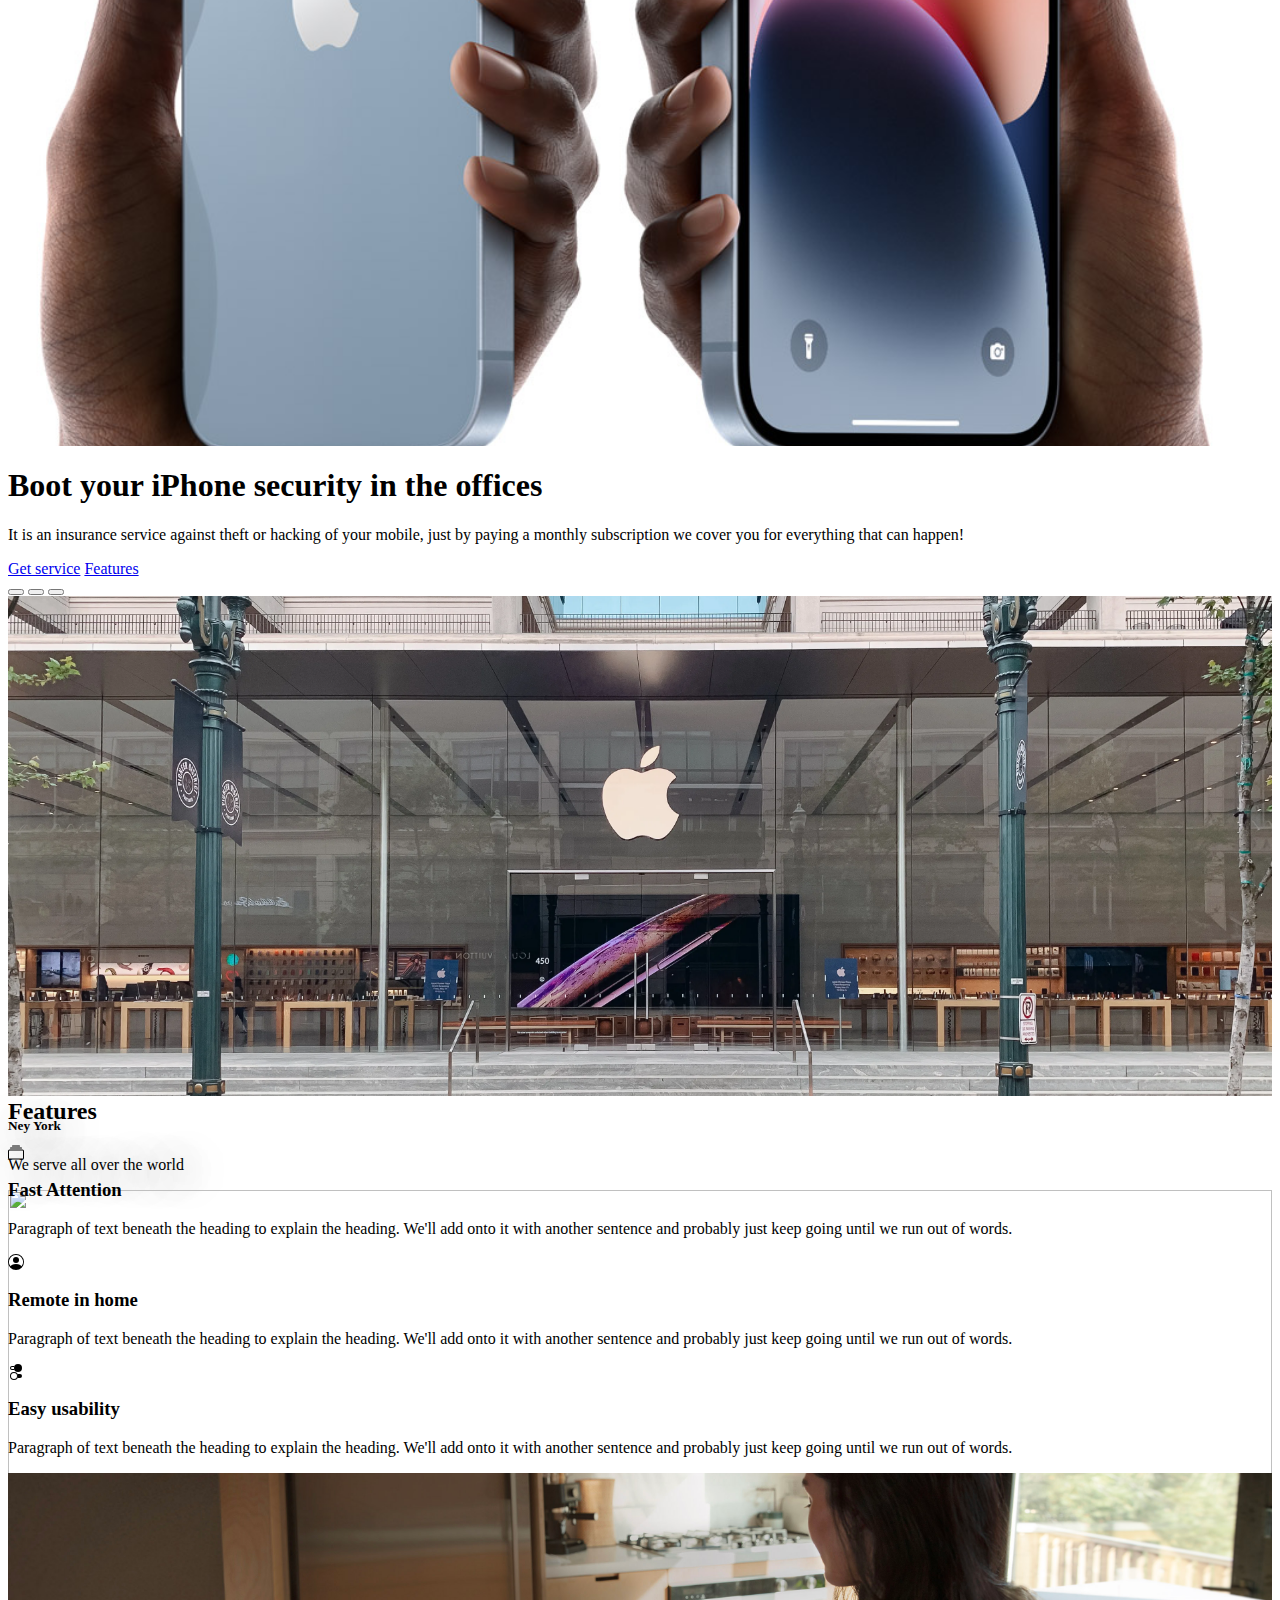
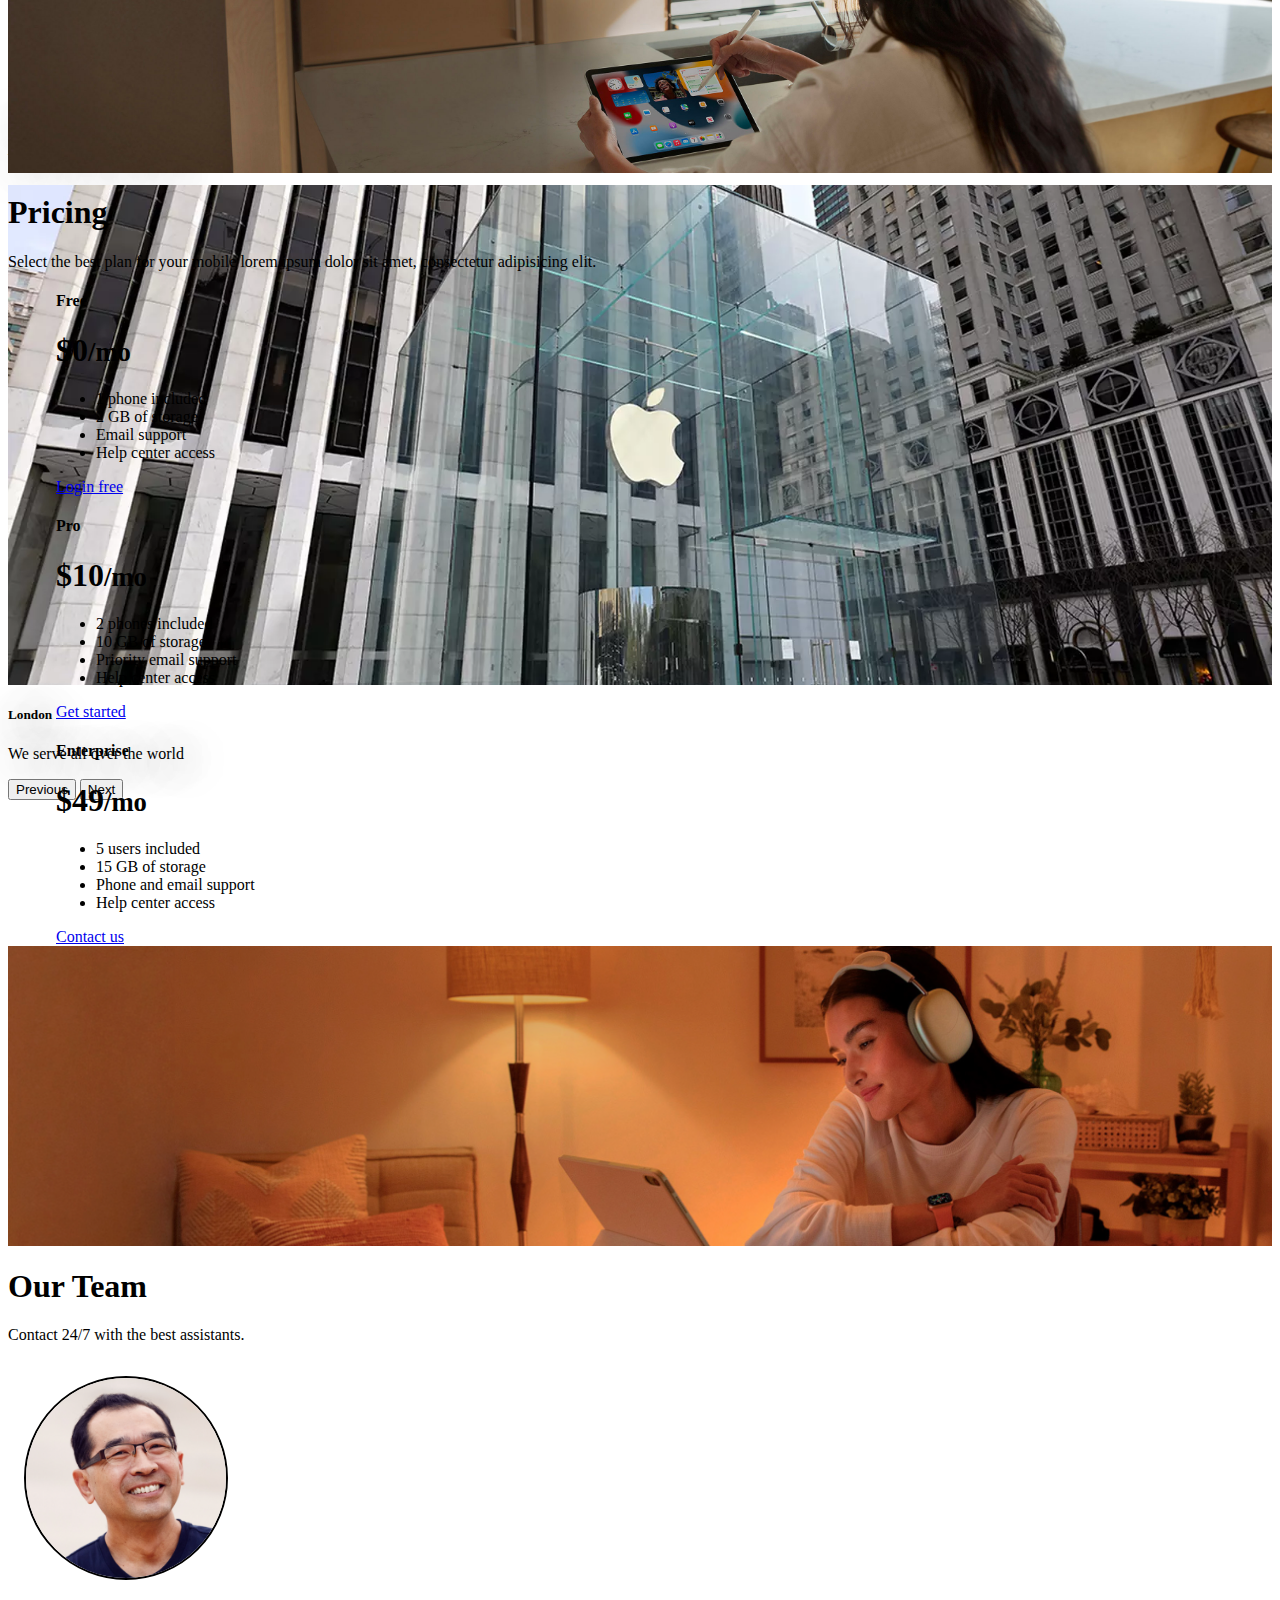
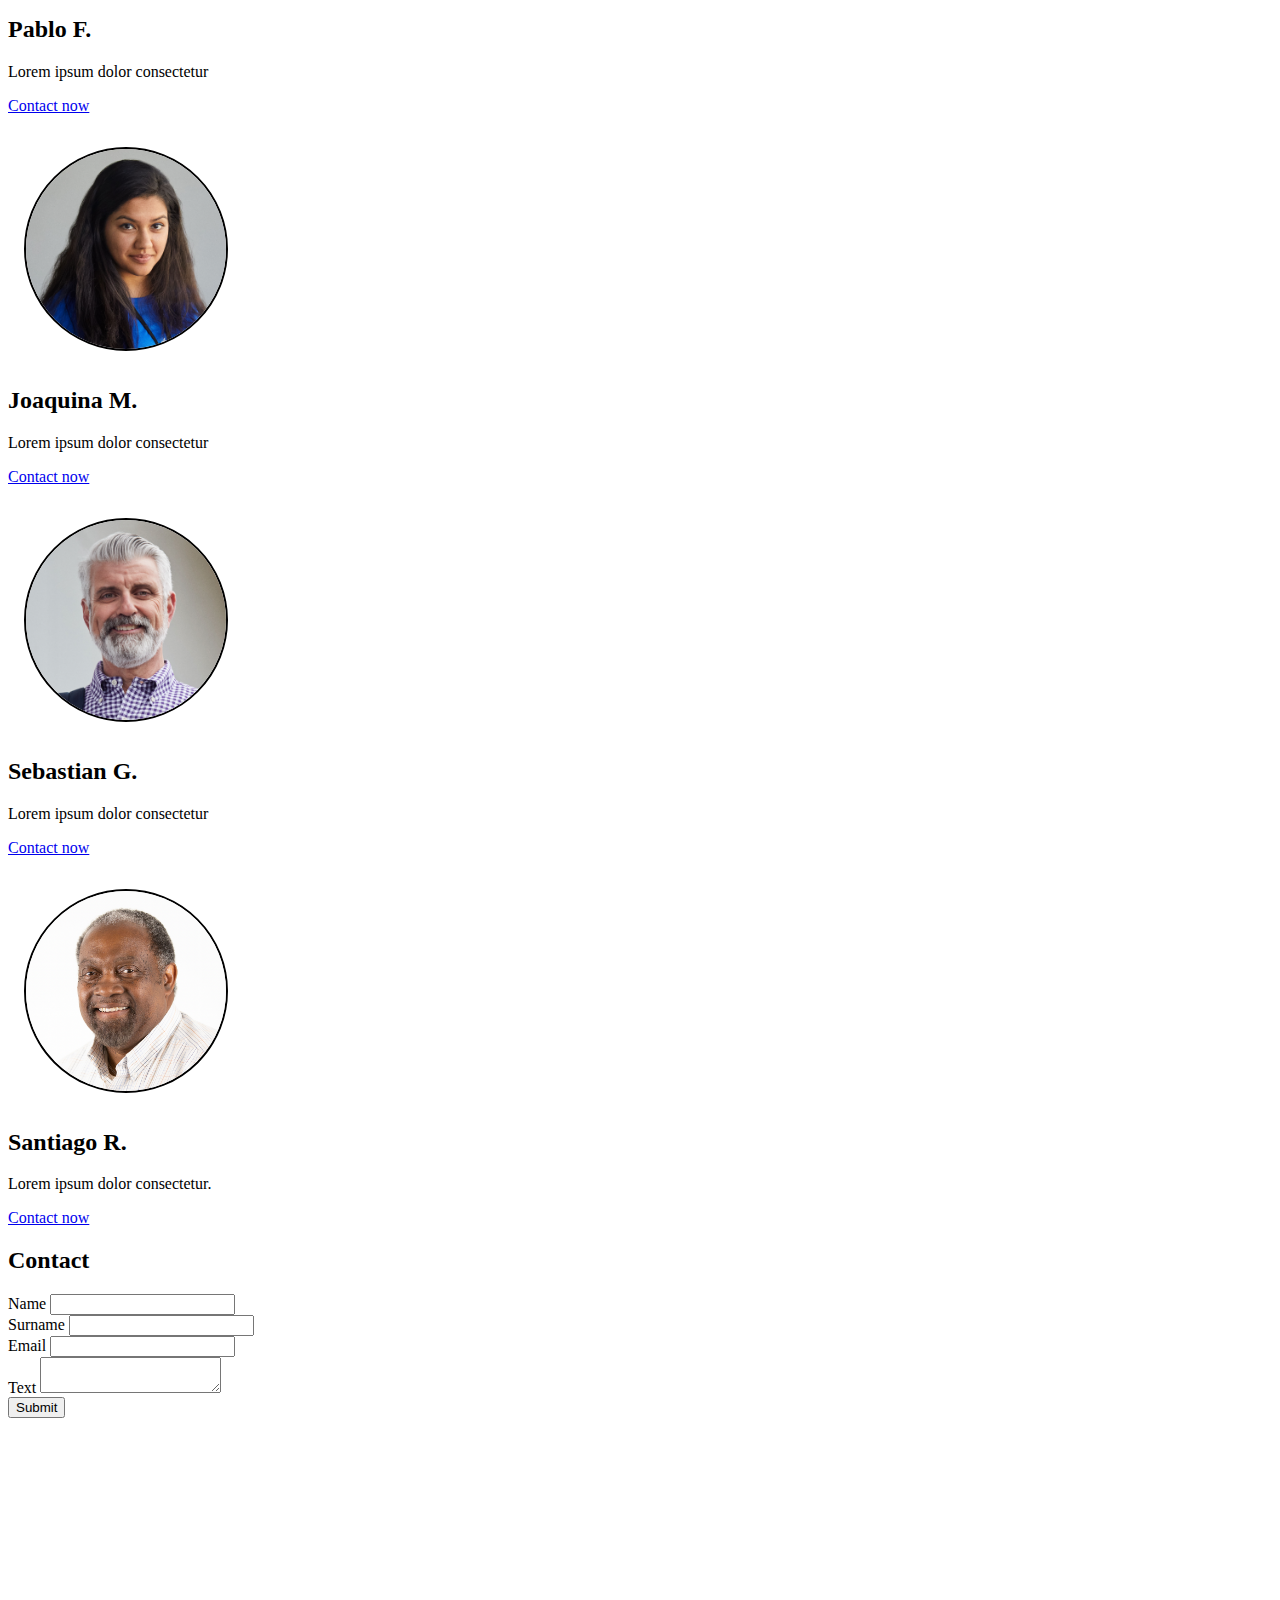
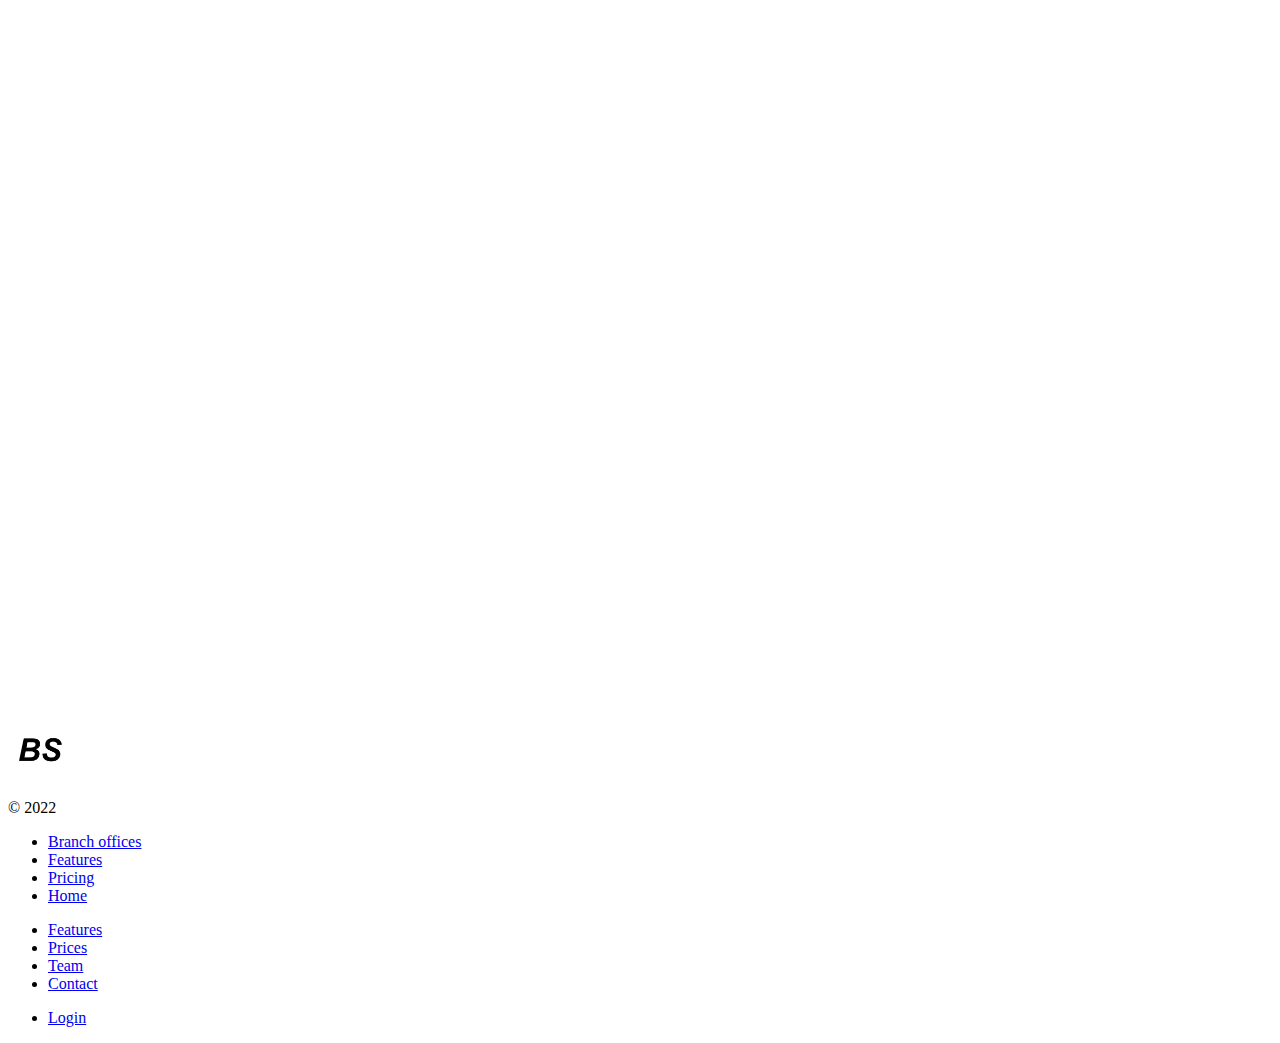
==== commit 91f0ac88: "139" ====
--- a/index.html
+++ b/index.html
@@ -95,7 +95,7 @@
                 <a class="nav-link text-bg-dark" href="#featured-3">Features</a>
               </li>
               <li class="nav-item">
-                <a class="nav-link text-bg-dark" href="#pricing-header">Prices</a>
+                <a class="nav-link text-bg-dark" href="#prices">Prices</a>
               </li>
               <li class="nav-item">
                 <a class="nav-link text-bg-dark" href="#team">Team</a>
@@ -124,8 +124,8 @@
     </nav>
 
     <!-- hero 2 -->
-    <div class="container-fluid row flex-lg-row-reverse align-items-center justify-content-center g-3 mt-2 me-0 pe-0 ms-1">
-      <div class=" col-10 col-sm-8 col-lg-6 center-important">
+    <div class="container-fluid row flex-lg-row-reverse align-items-center justify-content-center g-3 mt-4 me-0 pe-0">
+      <div class="container-fluid col-10 col-sm-8 col-lg-6 center-important">
         <img src="./img/iphone_14_hero__ceub5xriecgi_medium_2x.jpeg" loading="lazy">
       </div>
       <div class="col-lg-6 center-important p-4">
@@ -274,7 +274,7 @@
     <img class="container-fluid m-0 p-0 img-banner" src="./img/Screen Shot 2022-09-09 at 14.16.41.png">
 
     <!-- our team -->
-    <div class="p-1 pb-md-3 text-center mt-5 mb-2" id="prices">
+    <div class="p-1 pb-md-3 text-center mt-5 mb-2" id="team">
       <h1 class="display-4 fw-normal">Our Team</h1>
       <p class="fs-5 text-muted">Contact 24/7 with the best assistants.</p>
     </div>
@@ -282,32 +282,32 @@
       <div class="col-lg-3 gap-2 d-flex justify-content-center align-items-center flex-column pb-3">
         <img class="team-img" src="./img/team03.png">
         <h2 class="fw-normal">Pablo F.</h2>
-        <p>Lorem ipsum dolor consectetur.</p>
+        <p>Lorem ipsum dolor consectetur</p>
         <p><a class="btn btn-secondary" href="#contact">Contact now</a></p>
       </div>
       <div class="col-lg-3 gap-2 d-flex justify-content-center align-items-center flex-column pb-3">
         <img class="team-img" src="./img/team04.png">
-        <h2 class="fw-normal">Joaquin M.</h2>
-        <p>Lorem ipsum dolor consectetur.</p>
+        <h2 class="fw-normal">Joaquina M.</h2>
+        <p>Lorem ipsum dolor consectetur</p>
         <p><a class="btn btn-secondary" href="#contact">Contact now</a></p>
 
       </div>
       <div class="col-lg-3 gap-2 d-flex justify-content-center align-items-center flex-column pb-3">
         <img class="team-img" src="./img/team02.png">
           <h2 class="fw-normal">Sebastian G.</h2>
-          <p>Lorem ipsum dolor consectetur.</p>
+          <p>Lorem ipsum dolor consectetur</p>
           <p><a class="btn btn-secondary" href="#contact">Contact now</a></p>
       </div>
       <div class="col-lg-3 gap-2 d-flex justify-content-center align-items-center flex-column pb-3">
         <img class="team-img" src="./img/team01.png">
-        <h2 class="fw-normal">Santiago R..</h2>
+        <h2 class="fw-normal">Santiago R.</h2>
         <p>Lorem ipsum dolor consectetur.</p>
         <p><a class="btn btn-secondary" href="#contact">Contact now</a></p>
       </div>
     </div>
 
     <!-- contact -->
-    <div class="container-fluid p-0 m-0 bg-dark pb-1">
+    <div class="container-fluid p-0 m-0 bg-dark pb-1" id="contact">
     <div class="container pt-0 pb-5  contact-container text-bg-dark " id="contact">
       <h2 class="pb-2 pt-5 border-bottom mb-4">Contact</h2>
       <div class="row">
@@ -334,12 +334,12 @@
           </form>                                
           </div>
         </div>
-        <div class="col-sm-12 col-lg-6">
+        <div class="col-sm-12 col-lg-6 mb-2">
           <iframe src="https://www.google.com/maps/embed?pb=!1m18!1m12!1m3!1d48367.09508183037!2d-74.07130696874997!3d40.74126999999999!2m3!1f0!2f0!3f0!3m2!1i1024!2i768!4f13.1!3m3!1m2!1s0x89c258f0741ceda7%3A0x4fd23cddb7a3d144!2sApple%20Fifth%20Avenue!5e0!3m2!1sen!2sar!4v1662748665881!5m2!1sen!2sar" width="100%" height="100%" style="border:0;" allowfullscreen="" loading="lazy" referrerpolicy="no-referrer-when-downgrade"></iframe>
         </div>
       </div>
     </div>
-  </div>
+    </div>
 
     <!-- footer -->
     <div class="container container-footer">
@@ -389,7 +389,7 @@
               </li>
           </div>
         </footer>
-      </div>
+    </div>
     
 </body>
 
--- a/css/style.css
+++ b/css/style.css
@@ -71,12 +71,21 @@
 /* sigin */
 
 .form-signin{
-    height: 100vh;
+    height: 95vh;
     max-width: 20em;
     display: flex;
     justify-content: center;
     align-items: center;
     
+}
+
+/* home login */
+
+.home-login{
+    padding: 0.5em;
+    position: relative;
+    width: 0;
+    height: 0;
 }
 
 /* media */
